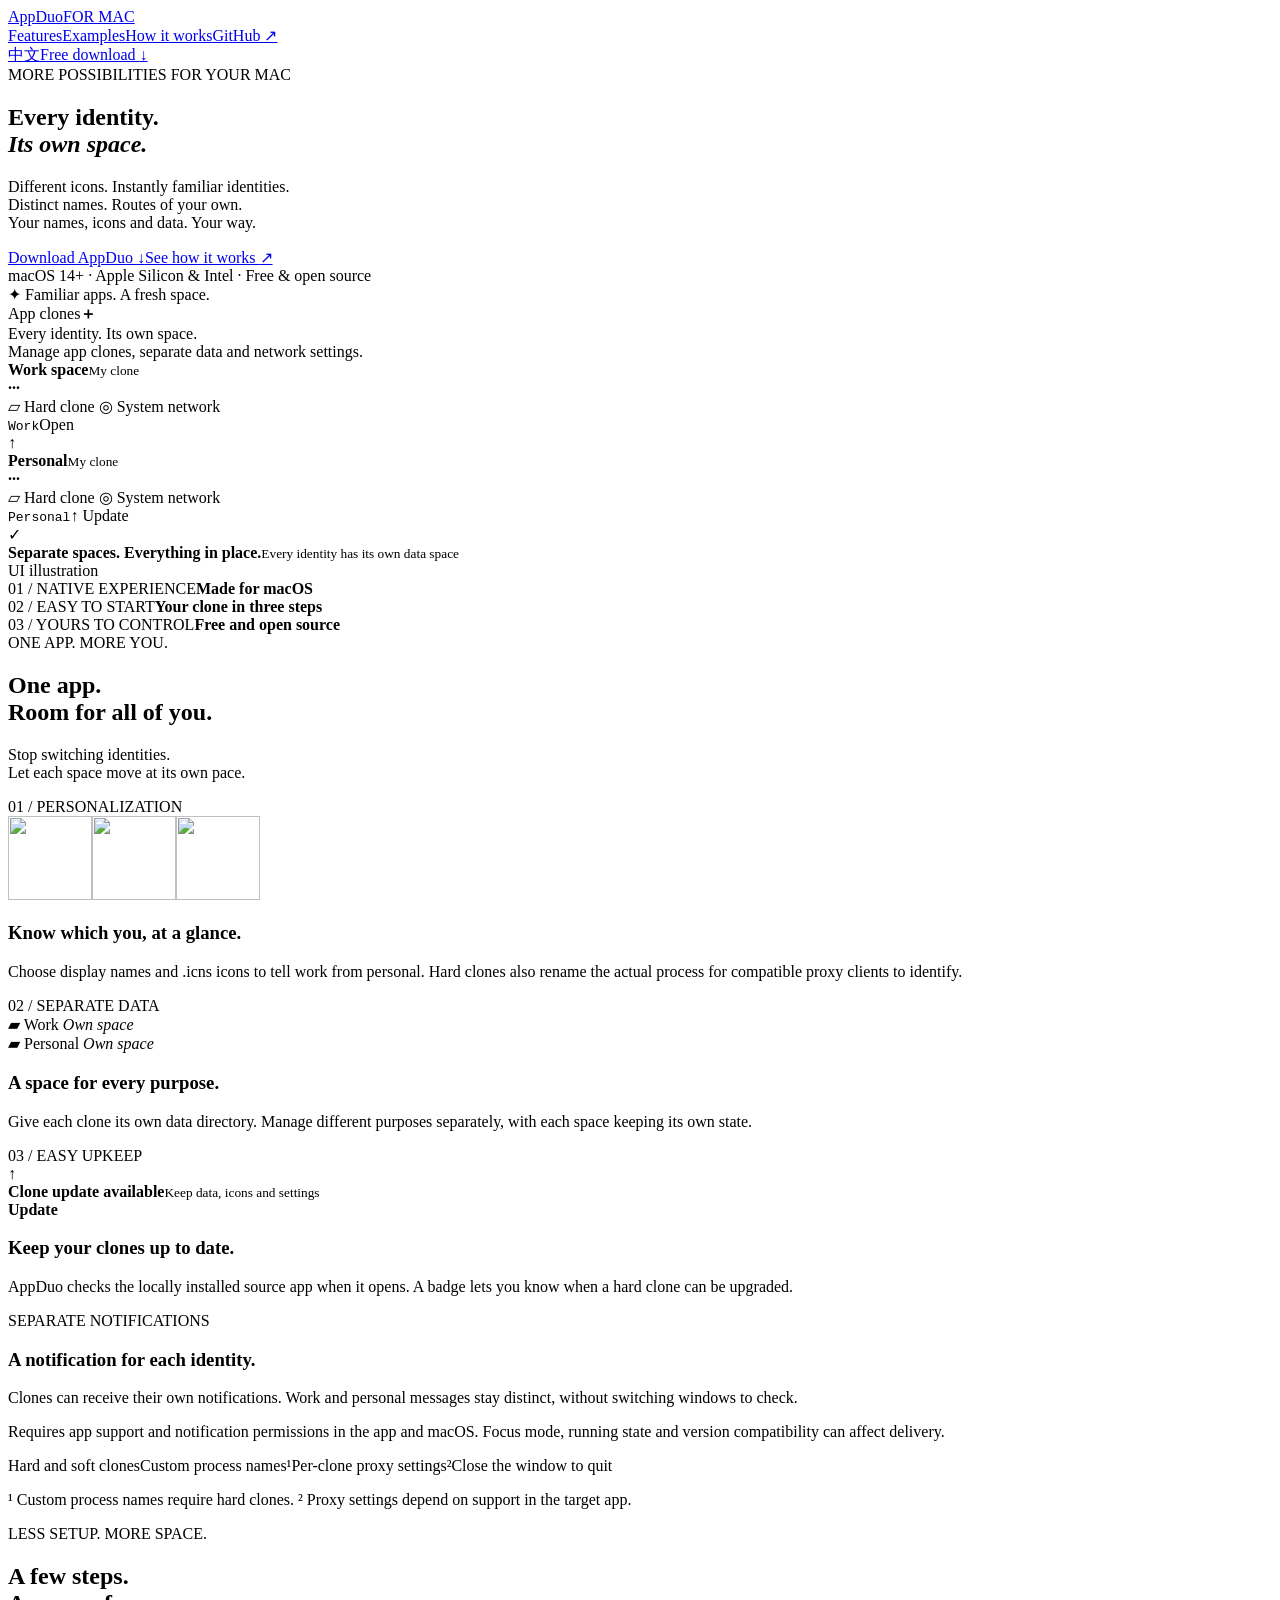
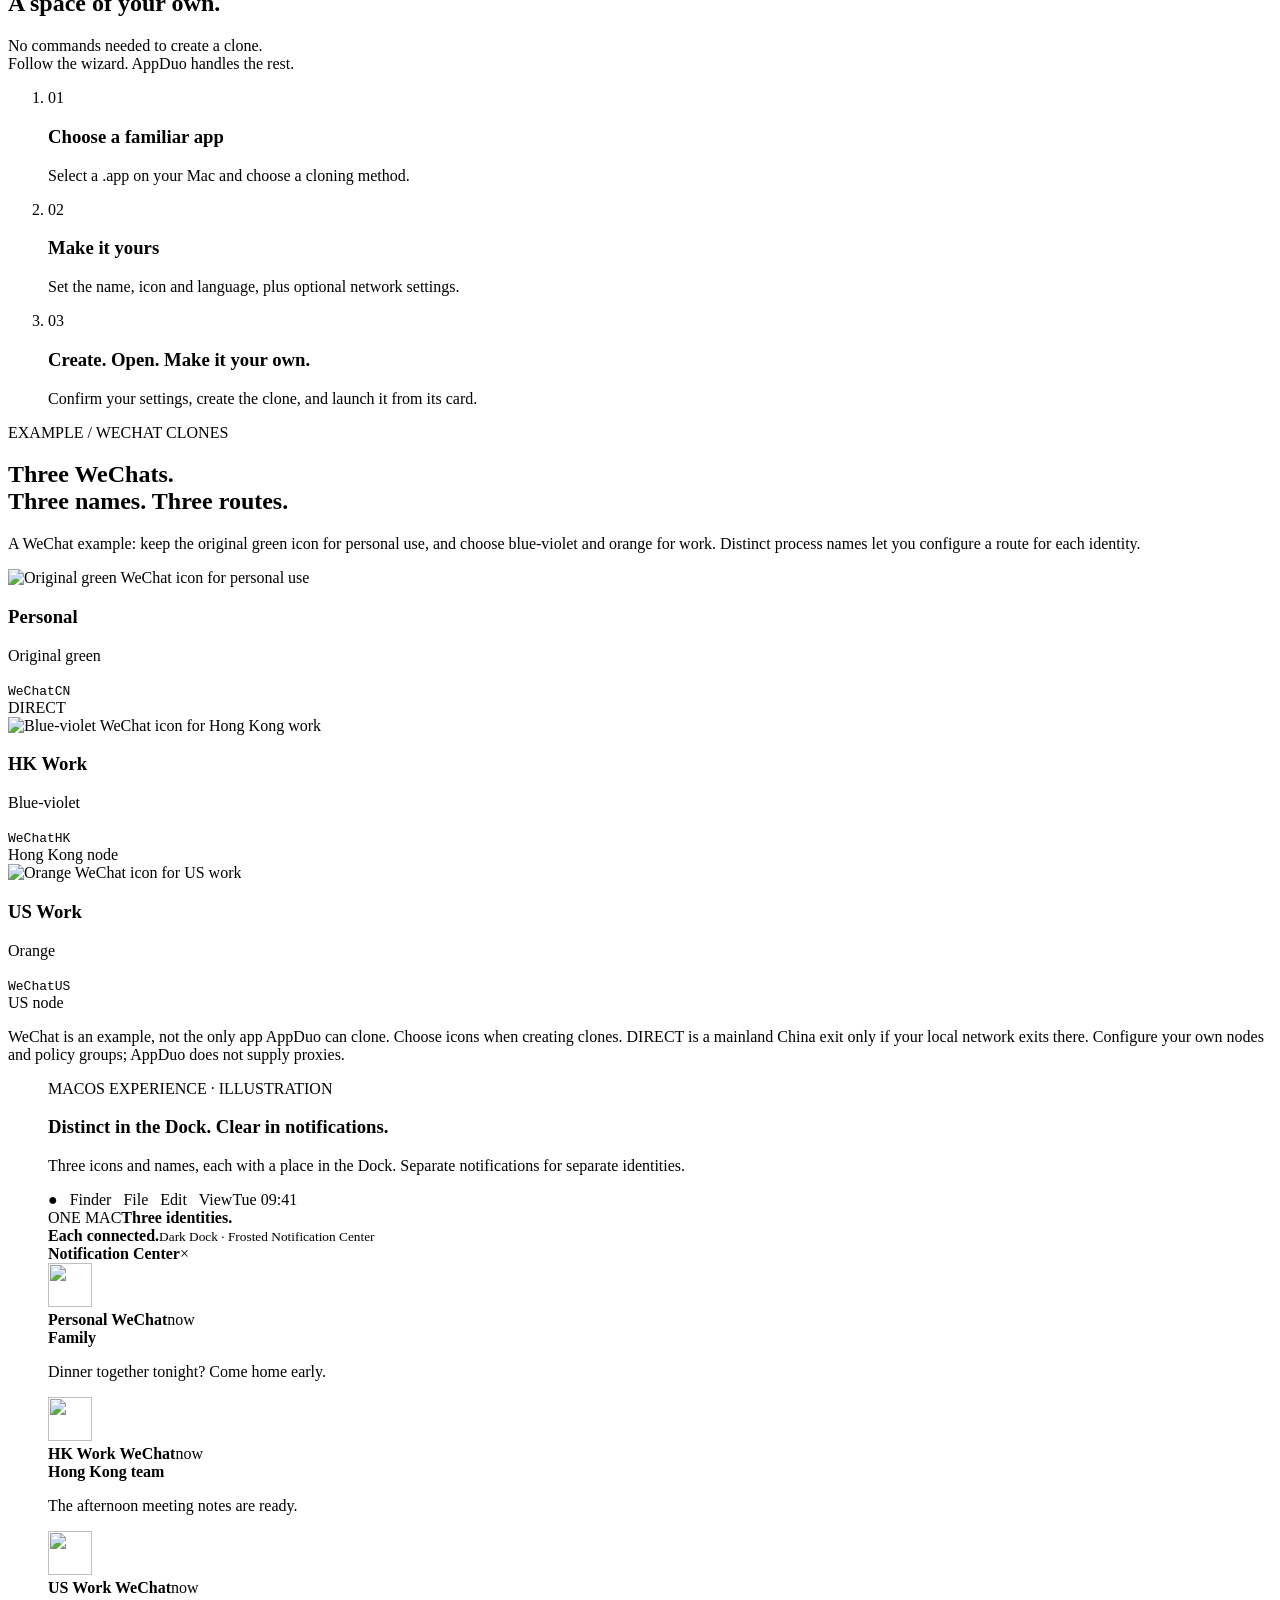
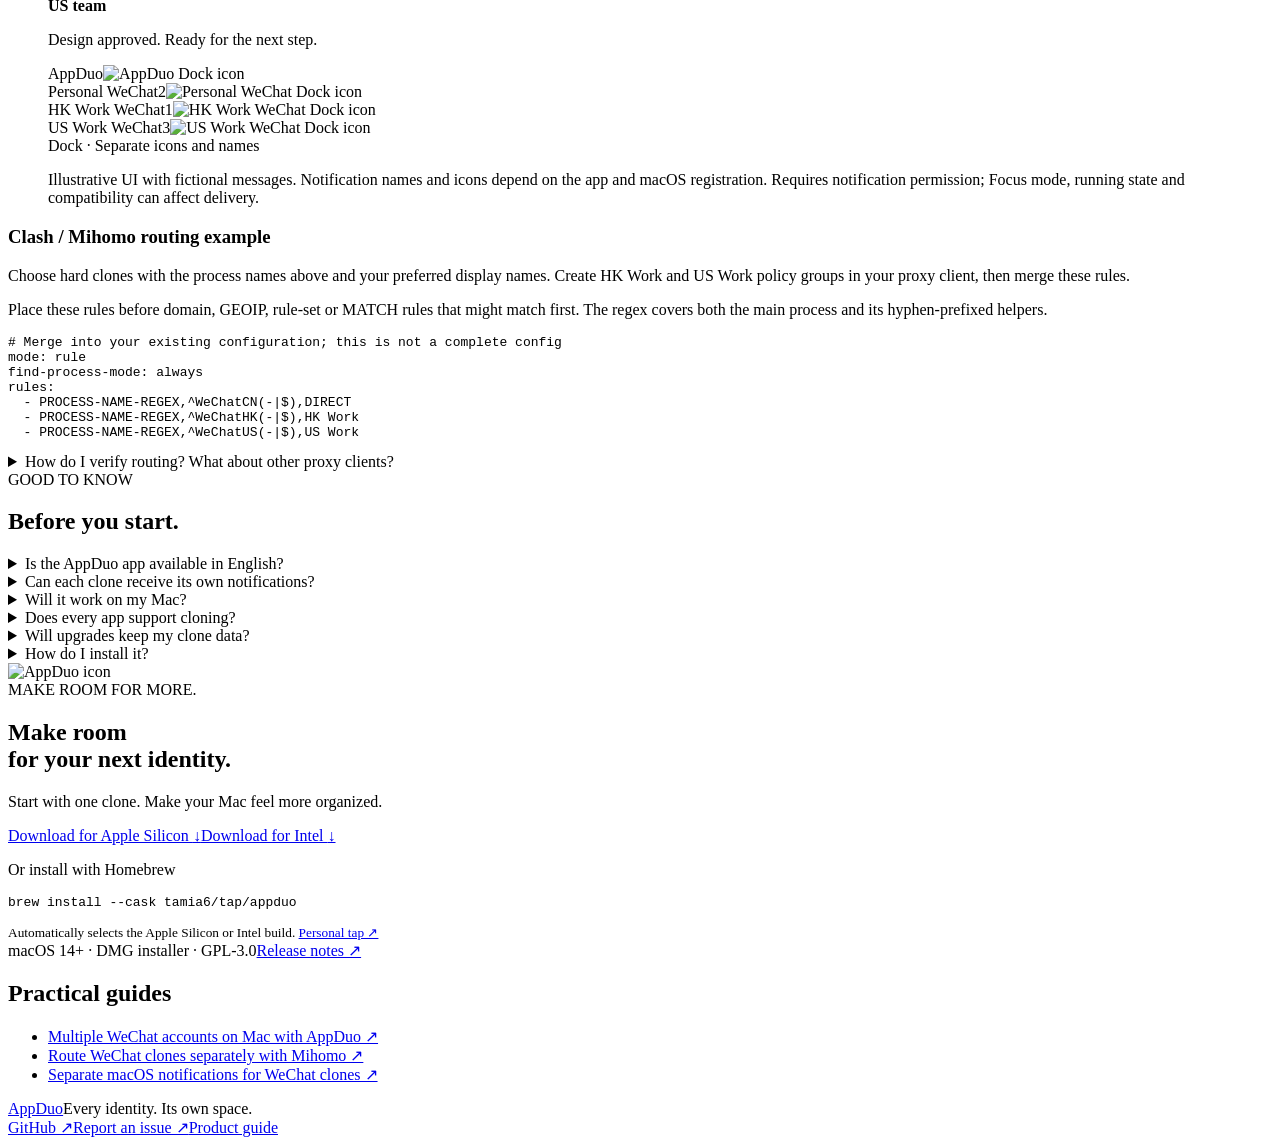
==== website/en/index.html @ 6f6576a6 "Document Homebrew installation in READMEs and website" ====
<!doctype html><html lang="en"><head><meta name="msvalidate.01" content="850163F4EE80CBF9852D08B73BC1BBEE"><meta charset="UTF-8"><meta name="viewport" content="width=device-width,initial-scale=1"><title>AppDuo — Mac App Clones, Custom Icons and Process Routing</title><meta name="description" content="AppDuo is a free, open-source native macOS app cloning tool. Customize names, icons and data directories. Hard clones have distinct process names for routing with compatible proxy clients."><meta name="theme-color" content="#173f3c"><link rel="icon" href="/AppDuo/assets/appduo.png"><link rel="stylesheet" href="/AppDuo/style.css"><link rel="canonical" href="https://tamia6.github.io/AppDuo/en/"><meta property="og:type" content="website"><meta property="og:locale" content="en_US"><meta property="og:title" content="AppDuo · Your icons. Your names. Your routes."><meta property="og:description" content="Native Mac app clones with custom names, icons and separate data. Route clones using compatible process-based proxy rules."><meta property="og:url" content="https://tamia6.github.io/AppDuo/en/"><link rel="alternate" type="text/markdown" href="/AppDuo/en/llms.txt" title="AppDuo product and configuration guide"><script type="application/ld+json">{"@context": "https://schema.org", "@type": "SoftwareApplication", "name": "AppDuo", "applicationCategory": "UtilitiesApplication", "operatingSystem": "macOS 14+", "url": "https://tamia6.github.io/AppDuo/en/", "description": "AppDuo is a free, open-source native macOS app cloning tool. Customize names, icons and data directories. Hard clones have distinct process names for routing with compatible proxy clients.", "license": "https://www.gnu.org/licenses/gpl-3.0.html", "offers": {"@type": "Offer", "price": "0", "priceCurrency": "USD"}, "featureList": ["Custom clone icons", "Custom display names", "Hard-clone process renaming", "Separate data directories", "Routing with compatible process-aware proxy clients", "Separate clone notifications, with app support and notification permission"]}</script><link rel="alternate" hreflang="zh-CN" href="https://tamia6.github.io/AppDuo/"><link rel="alternate" hreflang="en" href="https://tamia6.github.io/AppDuo/en/"><link rel="alternate" hreflang="x-default" href="https://tamia6.github.io/AppDuo/"></head><body>
<header class="nav wrap"><a class="brand" href="#" aria-label="AppDuo home"><img src="/AppDuo/assets/appduo.png" alt="">AppDuo<span>FOR MAC</span></a><nav aria-label="Main navigation"><a href="#features">Features</a><a href="#routing">Examples</a><a href="#how">How it works</a><a href="https://github.com/tamia6/AppDuo">GitHub ↗</a></nav><a class="language-switch" href="/AppDuo/" lang="zh-CN" hreflang="zh-CN" aria-label="Switch to Chinese">中文</a><a class="nav-download" href="#download">Free download <span>↓</span></a></header>
<main><section class="hero wrap"><div class="hero-copy"><div class="eyebrow"><span class="dot"></span> MORE POSSIBILITIES FOR YOUR MAC</div><h1>Every identity.<br><em>Its own space.</em></h1><p>Different icons. Instantly familiar identities.<br>Distinct names. Routes of your own.<br>Your names, icons and data. Your way.</p><div class="hero-actions"><a class="button" href="#download">Download AppDuo <span>↓</span></a><a class="text-link" href="#how">See how it works <span>↗</span></a></div><div class="compat">macOS 14+ <span>·</span> Apple Silicon & Intel <span>·</span> Free &amp; open source</div></div>
<div class="product-stage" role="img" aria-label="AppDuo UI illustration: two separate app clones with custom icons and quick upgrades"><div class="orbit orbit-one"></div><div class="orbit orbit-two"></div><div class="floating-label"><span>✦</span> Familiar apps. A fresh space.</div><div class="app-window"><div class="window-bar"><i></i><i></i><i></i><span>App clones</span><b>＋</b></div><div class="window-body"><div class="window-heading">Every identity. Its own space.</div><div class="window-subtitle">Manage app clones, separate data and network settings.</div><div class="clone-cards"><div class="clone-card"><div class="card-head"><div class="demo-icon mint"><span></span><span></span></div><div><strong>Work space</strong><small>My clone</small></div><b>···</b></div><div class="card-tags">▱ Hard clone <span>◎ System network</span></div><div class="card-bottom"><code>Work</code><span class="mock-button">Open</span></div></div><div class="clone-card"><div class="card-head"><div class="demo-icon purple"><span></span><span></span><i>↑</i></div><div><strong>Personal</strong><small>My clone</small></div><b>···</b></div><div class="card-tags">▱ Hard clone <span>◎ System network</span></div><div class="card-bottom"><code>Personal</code><span class="mock-button update">↑ Update</span></div></div></div></div></div><div class="data-note"><span class="check">✓</span><div><strong>Separate spaces. Everything in place.</strong><small>Every identity has its own data space</small></div></div><span class="preview-label">UI illustration</span></div></section>
<div class="facts wrap"><div><span>01 / NATIVE EXPERIENCE</span><strong>Made for macOS</strong></div><div><span>02 / EASY TO START</span><strong>Your clone in three steps</strong></div><div><span>03 / YOURS TO CONTROL</span><strong>Free and open source</strong></div></div>
<section class="features wrap" id="features"><div class="section-head"><div class="eyebrow">ONE APP. MORE YOU.</div><h2>One app.<br>Room for all of you.</h2><p>Stop switching identities.<br>Let each space move at its own pace.</p></div><div class="feature-grid"><article class="feature identity"><span class="feature-number">01 / PERSONALIZATION</span><div class="identity-art" role="img" aria-label="Green, blue-violet and orange WeChat icons demonstrating custom clone icons"><img class="identity-icon" src="/AppDuo/assets/wechat-private.png" width="84" height="84" alt=""><img class="identity-icon" src="/AppDuo/assets/wechat-hk.png" width="84" height="84" alt=""><img class="identity-icon" src="/AppDuo/assets/wechat-us.png" width="84" height="84" alt=""></div><h3>Know which you, at a glance.</h3><p>Choose display names and .icns icons to tell work from personal. Hard clones also rename the actual process for compatible proxy clients to identify.</p></article><article class="feature"><span class="feature-number">02 / SEPARATE DATA</span><div class="folder-art" aria-hidden="true"><div><span>▰</span> Work <i>Own space</i></div><div><span>▰</span> Personal <i>Own space</i></div></div><h3>A space for every purpose.</h3><p>Give each clone its own data directory. Manage different purposes separately, with each space keeping its own state.</p></article><article class="feature upgrade"><span class="feature-number">03 / EASY UPKEEP</span><div class="update-art" aria-hidden="true"><span>↑</span><div><strong>Clone update available</strong><small>Keep data, icons and settings</small></div><b>Update</b></div><h3>Keep your clones up to date.</h3><p>AppDuo checks the locally installed source app when it opens. A badge lets you know when a hard clone can be upgraded.</p></article></div><article class="notification-feature" aria-labelledby="notification-title"><div><span class="feature-number">SEPARATE NOTIFICATIONS</span><h3 id="notification-title">A notification for each identity.</h3><p>Clones can receive their own notifications. Work and personal messages stay distinct, without switching windows to check.</p></div><p class="notification-note">Requires app support and notification permissions in the app and macOS. Focus mode, running state and version compatibility can affect delivery.</p></article><div class="quiet-features"><span>Hard and soft clones</span><span>Custom process names¹</span><span>Per-clone proxy settings²</span><span>Close the window to quit</span></div><p class="footnote">¹ Custom process names require hard clones. ² Proxy settings depend on support in the target app.</p></section>

<section class="how" id="how"><div class="wrap how-inner"><div><div class="eyebrow">LESS SETUP. MORE SPACE.</div><h2>A few steps.<br>A space of your own.</h2><p>No commands needed to create a clone.<br>Follow the wizard. AppDuo handles the rest.</p></div><ol><li><span>01</span><div><h3>Choose a familiar app</h3><p>Select a .app on your Mac and choose a cloning method.</p></div></li><li><span>02</span><div><h3>Make it yours</h3><p>Set the name, icon and language, plus optional network settings.</p></div></li><li><span>03</span><div><h3>Create. Open. Make it your own.</h3><p>Confirm your settings, create the clone, and launch it from its card.</p></div></li></ol></div></section>
<section class="routing wrap" id="routing" aria-labelledby="routing-title"><div class="eyebrow">EXAMPLE / WECHAT CLONES</div><h2 id="routing-title">Three WeChats.<br>Three names. Three routes.</h2><p class="routing-intro">A WeChat example: keep the original green icon for personal use, and choose blue-violet and orange for work. Distinct process names let you configure a route for each identity.</p><div class="route-grid" aria-label="Comparison of three WeChat clones">
<article class="route-card"><img class="route-icon" src="/AppDuo/assets/wechat-private.png" width="88" height="88" loading="lazy" alt="Original green WeChat icon for personal use"><h3>Personal</h3><p>Original green</p><code>WeChatCN</code><div class="route-destination">DIRECT</div></article>
<article class="route-card"><img class="route-icon" src="/AppDuo/assets/wechat-hk.png" width="88" height="88" loading="lazy" alt="Blue-violet WeChat icon for Hong Kong work"><h3>HK Work</h3><p>Blue-violet</p><code>WeChatHK</code><div class="route-destination">Hong Kong node</div></article>
<article class="route-card"><img class="route-icon" src="/AppDuo/assets/wechat-us.png" width="88" height="88" loading="lazy" alt="Orange WeChat icon for US work"><h3>US Work</h3><p>Orange</p><code>WeChatUS</code><div class="route-destination">US node</div></article></div>
<p class="routing-note">WeChat is an example, not the only app AppDuo can clone. Choose icons when creating clones. DIRECT is a mainland China exit only if your local network exits there. Configure your own nodes and policy groups; AppDuo does not supply proxies.</p>
<figure class="mac-example" aria-labelledby="mac-example-title"><figcaption><span class="feature-number">MACOS EXPERIENCE · ILLUSTRATION</span><h3 id="mac-example-title">Distinct in the Dock. Clear in notifications.</h3><p>Three icons and names, each with a place in the Dock. Separate notifications for separate identities.</p></figcaption><div class="mac-desktop"><div class="mock-menubar" aria-hidden="true"><span>● &nbsp; Finder &nbsp; File &nbsp; Edit &nbsp; View</span><span>Tue 09:41</span></div><div class="desktop-copy"><span>ONE MAC</span><strong>Three identities.<br>Each connected.</strong><small>Dark Dock · Frosted Notification Center</small></div><div class="mac-notifications" aria-label="Notification examples for three clones"><div class="notification-center-heading"><strong>Notification Center</strong><span aria-hidden="true">×</span></div>
<article class="mac-notification"><img src="/AppDuo/assets/wechat-private.png" width="44" height="44" alt=""><div><div class="notification-app"><strong>Personal WeChat</strong><span>now</span></div><b>Family</b><p>Dinner together tonight? Come home early.</p></div></article><article class="mac-notification"><img src="/AppDuo/assets/wechat-hk.png" width="44" height="44" alt=""><div><div class="notification-app"><strong>HK Work WeChat</strong><span>now</span></div><b>Hong Kong team</b><p>The afternoon meeting notes are ready.</p></div></article><article class="mac-notification"><img src="/AppDuo/assets/wechat-us.png" width="44" height="44" alt=""><div><div class="notification-app"><strong>US Work WeChat</strong><span>now</span></div><b>US team</b><p>Design approved. Ready for the next step.</p></div></article></div><div class="dock-area"><div class="mac-dock" aria-label="macOS Dock illustration"><div class="dock-item dock-appduo" tabindex="0"><span class="dock-label">AppDuo</span><img src="/AppDuo/assets/appduo.png" width="72" height="72" alt="AppDuo Dock icon"><span class="running-dot" aria-hidden="true"></span></div><span class="dock-divider" aria-hidden="true"></span><div class="dock-item" tabindex="0"><span class="dock-label">Personal WeChat</span><span class="dock-badge" aria-label="2 unread messages">2</span><img src="/AppDuo/assets/wechat-private.png" width="72" height="72" alt="Personal WeChat Dock icon"><span class="running-dot" aria-hidden="true"></span></div><div class="dock-item" tabindex="0"><span class="dock-label">HK Work WeChat</span><span class="dock-badge" aria-label="1 unread messages">1</span><img src="/AppDuo/assets/wechat-hk.png" width="72" height="72" alt="HK Work WeChat Dock icon"><span class="running-dot" aria-hidden="true"></span></div><div class="dock-item" tabindex="0"><span class="dock-label">US Work WeChat</span><span class="dock-badge" aria-label="3 unread messages">3</span><img src="/AppDuo/assets/wechat-us.png" width="72" height="72" alt="US Work WeChat Dock icon"><span class="running-dot" aria-hidden="true"></span></div></div><span class="dock-caption">Dock · Separate icons and names</span></div></div><p class="mac-example-note">Illustrative UI with fictional messages. Notification names and icons depend on the app and macOS registration. Requires notification permission; Focus mode, running state and compatibility can affect delivery.</p></figure>
<div class="rule-example"><div><h3>Clash / Mihomo routing example</h3><p>Choose hard clones with the process names above and your preferred display names. Create HK Work and US Work policy groups in your proxy client, then merge these rules.</p><p>Place these rules before domain, GEOIP, rule-set or MATCH rules that might match first. The regex covers both the main process and its hyphen-prefixed helpers.</p></div><pre><code># Merge into your existing configuration; this is not a complete config
mode: rule
find-process-mode: always
rules:
  - PROCESS-NAME-REGEX,^WeChatCN(-|$),DIRECT
  - PROCESS-NAME-REGEX,^WeChatHK(-|$),HK Work
  - PROCESS-NAME-REGEX,^WeChatUS(-|$),US Work</code></pre></div>
<details class="routing-help"><summary>How do I verify routing? What about other proxy clients?</summary><p>Your client must capture connections and identify local processes. WeChat may ignore the system HTTP proxy; use a mode such as TUN according to your client documentation. Check the process name, matched rule and outbound policy for WeChatCN, WeChatHK and WeChatUS in the connection list.</p><p>Other clients with process-name, path or regex rules require their own syntax. This YAML requires Mihomo PROCESS-NAME-REGEX support; it is not universal Clash syntax. A display-name change alone is insufficient. Soft clones use the original process. Environment-variable proxy settings are a separate mechanism and depend on app support.</p><p><a href="https://wiki.metacubex.one/en/config/rules/">Read the official Mihomo rule documentation ↗</a></p></details></section>
<section class="faq wrap"><div><div class="eyebrow">GOOD TO KNOW</div><h2>Before you start.</h2></div><div class="questions"><details><summary>Is the AppDuo app available in English?</summary><p>The app interface is currently Chinese. This English website and README describe its features; the language setting in AppDuo applies to the cloned app.</p></details><details><summary>Can each clone receive its own notifications?</summary><p>Yes, compatible clones can receive separate work and personal notifications. Enable notifications in both the app and macOS. Focus mode, running state and third-party versions can affect delivery. Source names and icons depend on app registration; notifications after a clone quits are not guaranteed.</p></details><details><summary>Will it work on my Mac?</summary><p>Requires macOS 14 or later, on Apple Silicon or Intel. Creating clones requires Apple Command Line Tools. Install them in Terminal with <code>xcode-select --install</code> — no full Xcode installation needed.</p></details><details><summary>Does every app support cloning?</summary><p>AppDuo includes recipes and automatic detection, but third-party versions vary. Login, multiple instances and notifications need to be tested with your target app.</p></details><details><summary>Will upgrades keep my clone data?</summary><p>Upgrades preserve data, icons and settings. Update the locally installed source app first, then open AppDuo to check. Quit the clone before upgrading. If the build fails, the existing clone stays intact.</p></details><details><summary>How do I install it?</summary><p>Download the DMG for your chip and drag AppDuo into Applications. Current builds are not notarized by Apple. If macOS blocks opening, verify the download source, then allow it in System Settings → Privacy &amp; Security.</p></details></div></section>
<section class="download wrap" id="download"><img src="/AppDuo/assets/appduo.png" alt="AppDuo icon" width="88" height="88"><div class="eyebrow">MAKE ROOM FOR MORE.</div><h2>Make room<br>for your next identity.</h2><p>Start with one clone. Make your Mac feel more organized.</p><div class="download-buttons"><a class="button" href="https://github.com/tamia6/AppDuo/releases/latest/download/AppDuo-arm64.dmg">Download for Apple Silicon <span>↓</span></a><a class="button secondary" href="https://github.com/tamia6/AppDuo/releases/latest/download/AppDuo-x86_64.dmg">Download for Intel <span>↓</span></a></div><div class="brew-install"><p>Or install with Homebrew</p><pre><code>brew install --cask tamia6/tap/appduo</code></pre><small>Automatically selects the Apple Silicon or Intel build. <a href="https://github.com/tamia6/homebrew-tap">Personal tap ↗</a></small></div><span class="compat">macOS 14+ · DMG installer · GPL-3.0</span><a class="release-link" href="https://github.com/tamia6/AppDuo/releases">Release notes ↗</a></section><section class="wrap guide-links" id="guides"><h2>Practical guides</h2><ul><li><a href="https://tamia6.github.io/AppDuo/en/guides/wechat-multiple-accounts/">Multiple WeChat accounts on Mac with AppDuo ↗</a></li><li><a href="https://tamia6.github.io/AppDuo/en/guides/wechat-process-routing/">Route WeChat clones separately with Mihomo ↗</a></li><li><a href="https://tamia6.github.io/AppDuo/en/guides/wechat-notifications/">Separate macOS notifications for WeChat clones ↗</a></li></ul></section></main>
<footer class="wrap"><a class="brand" href="#"><img src="/AppDuo/assets/appduo.png" alt="">AppDuo</a><span>Every identity. Its own space.</span><div><a href="https://github.com/tamia6/AppDuo">GitHub ↗</a><a href="https://github.com/tamia6/AppDuo/issues">Report an issue ↗</a><a href="/AppDuo/en/llms.txt">Product guide</a></div></footer></body></html>
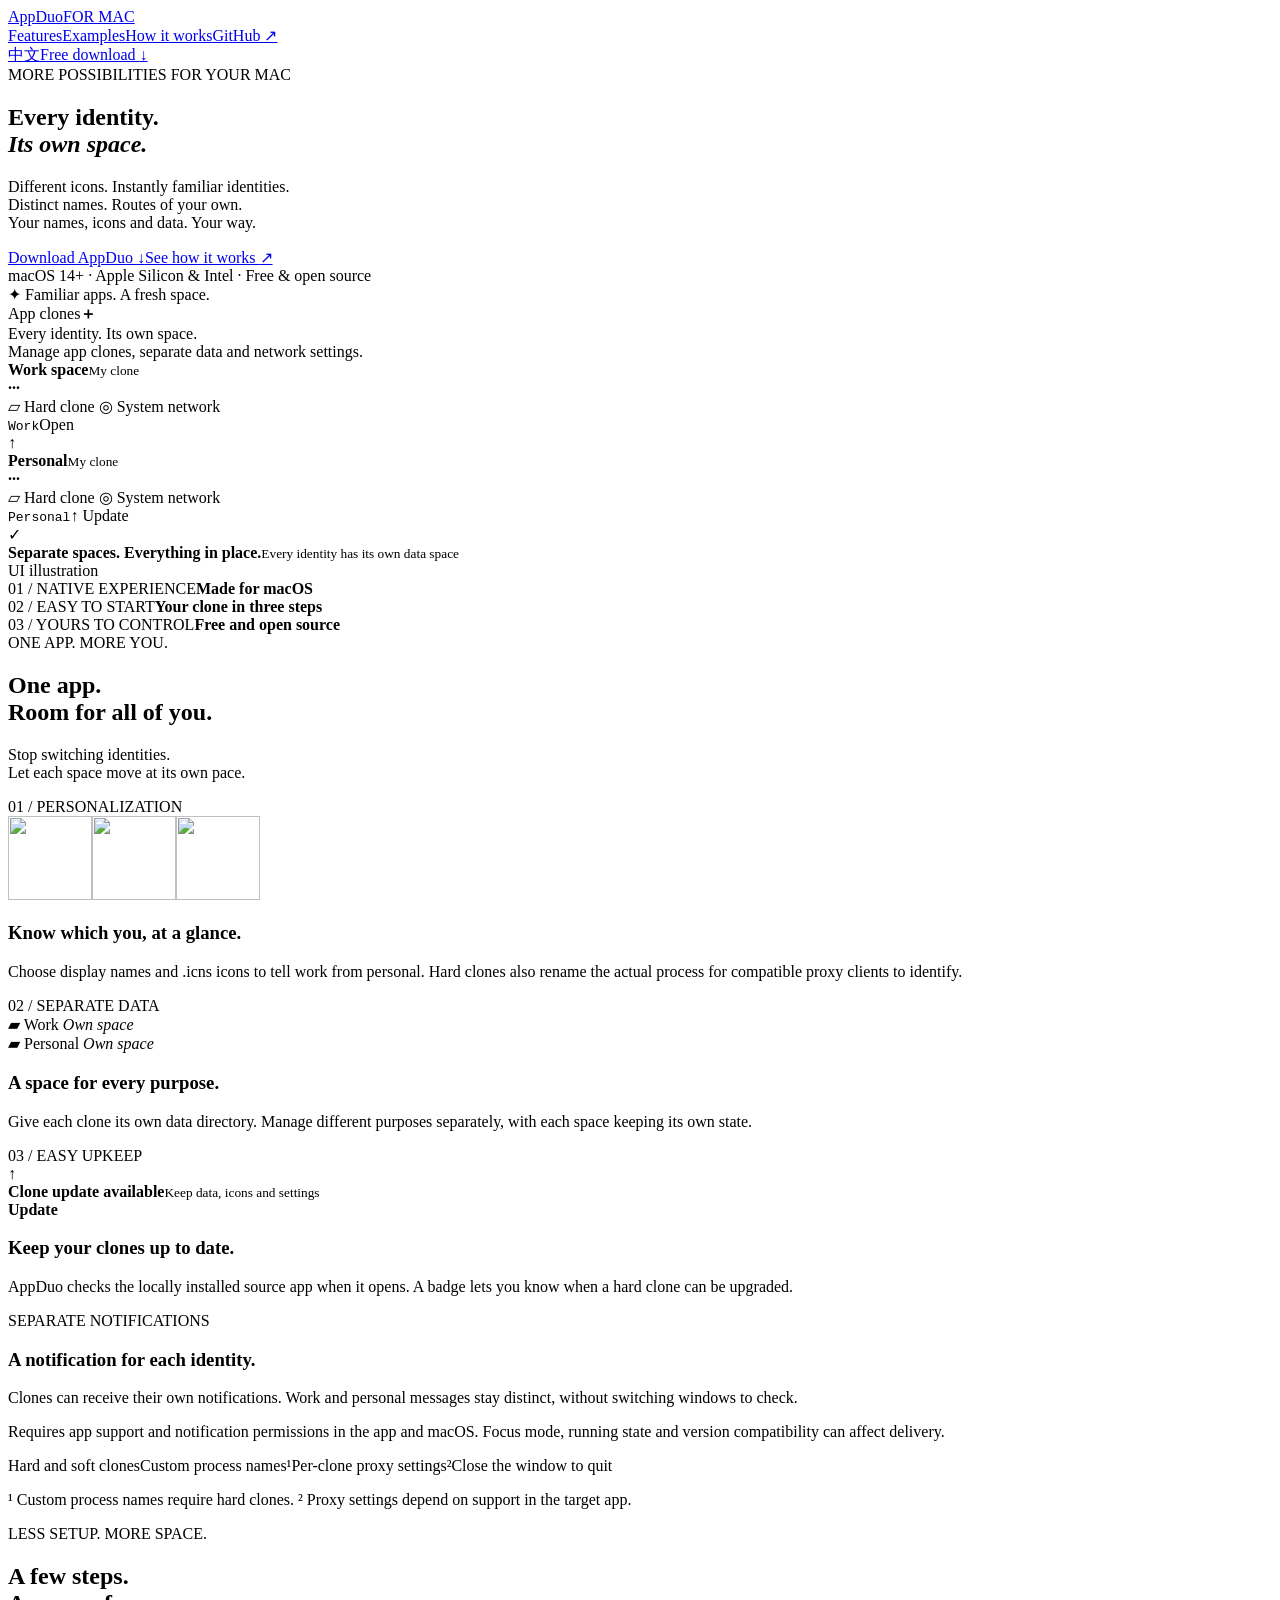
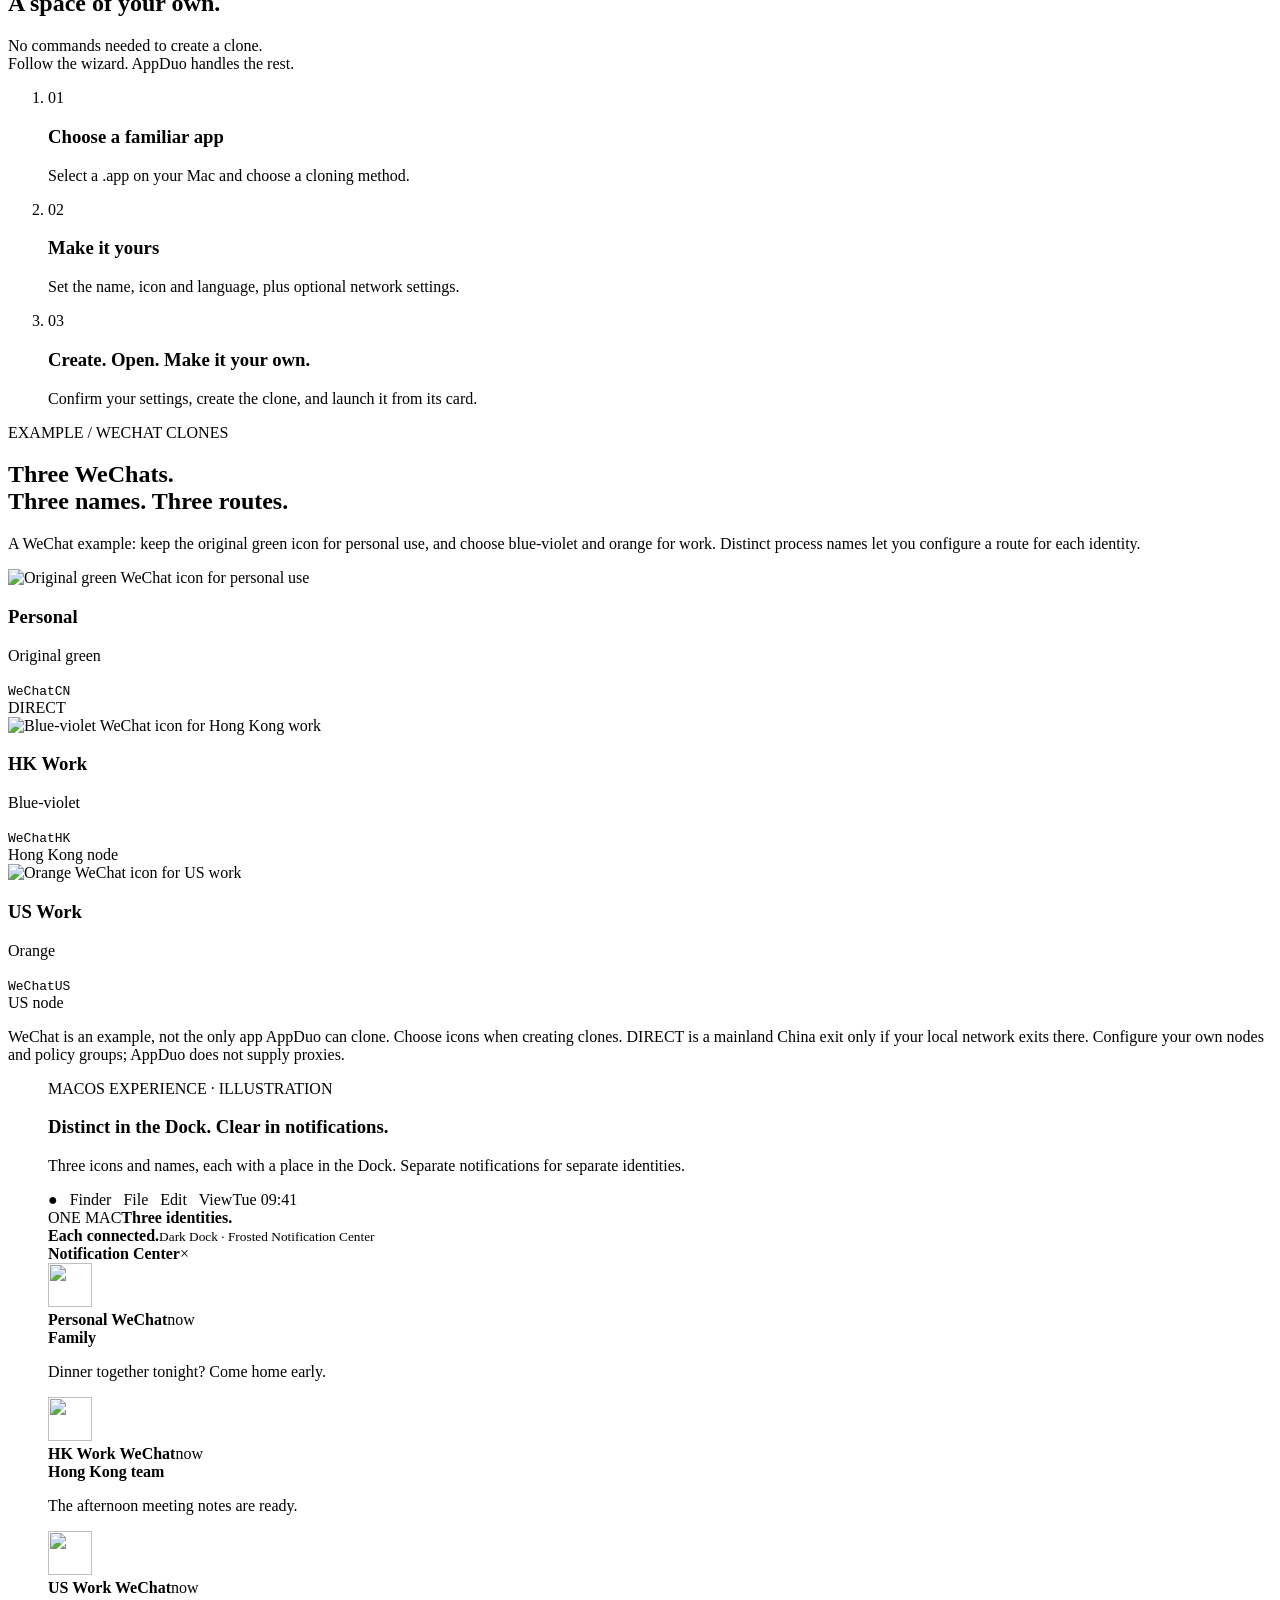
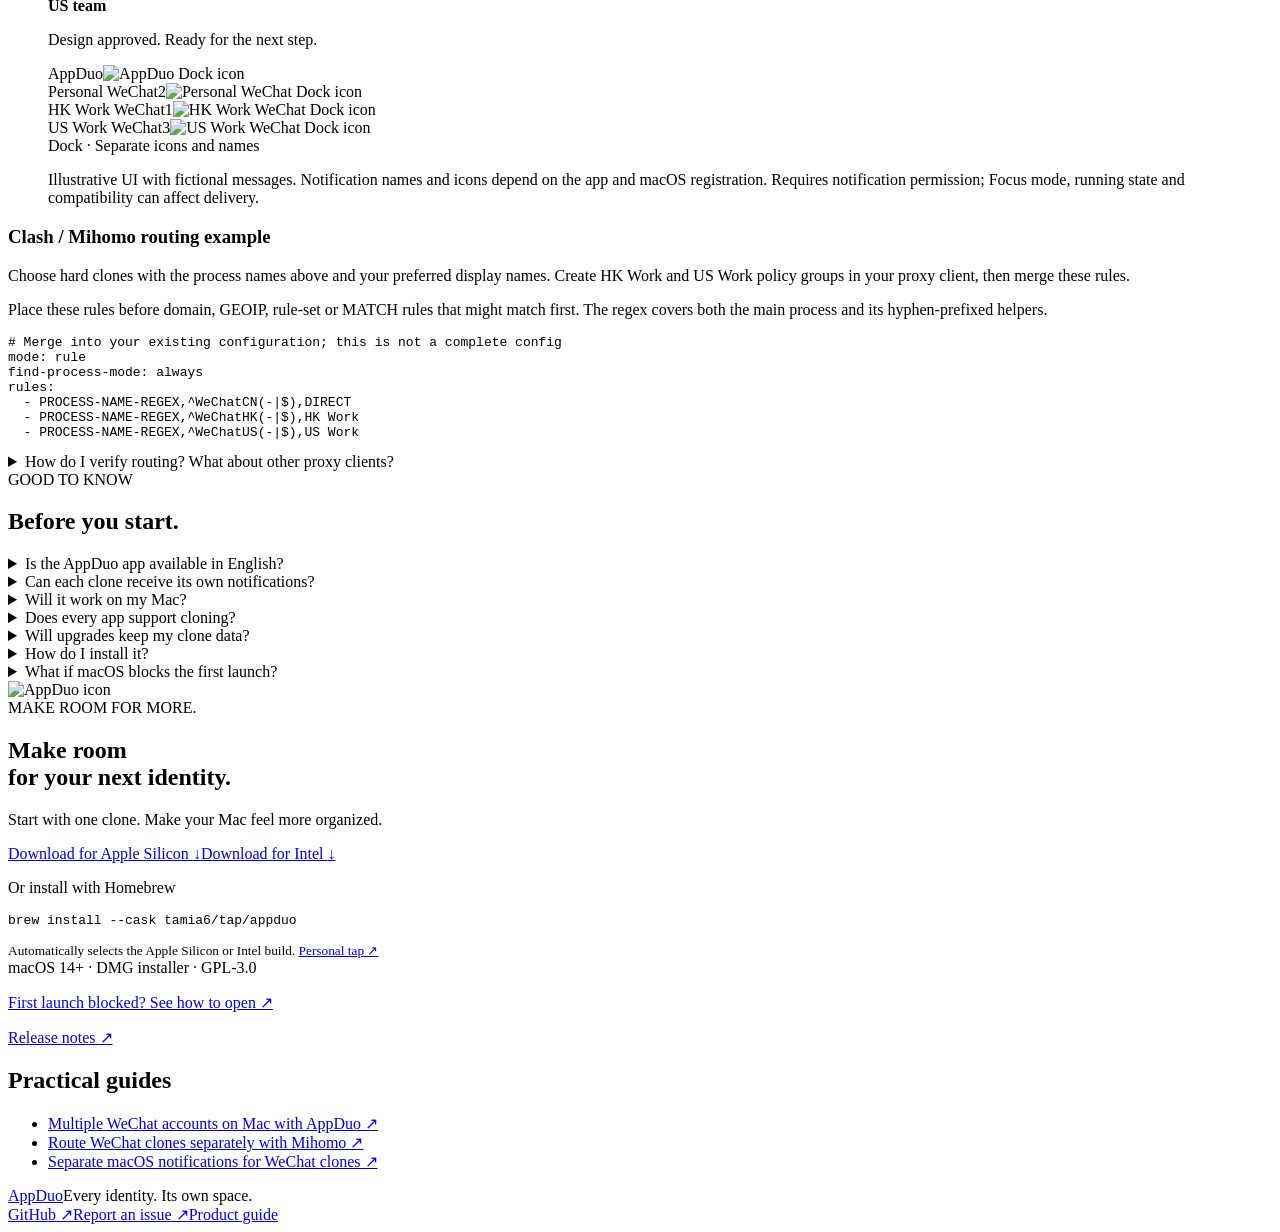
==== commit 6f245f27: "Explain how users can open unnotarized AppDuo builds" ====
--- a/website/en/index.html
+++ b/website/en/index.html
@@ -21,6 +21,6 @@
   - PROCESS-NAME-REGEX,^WeChatHK(-|$),HK Work
   - PROCESS-NAME-REGEX,^WeChatUS(-|$),US Work</code></pre></div>
 <details class="routing-help"><summary>How do I verify routing? What about other proxy clients?</summary><p>Your client must capture connections and identify local processes. WeChat may ignore the system HTTP proxy; use a mode such as TUN according to your client documentation. Check the process name, matched rule and outbound policy for WeChatCN, WeChatHK and WeChatUS in the connection list.</p><p>Other clients with process-name, path or regex rules require their own syntax. This YAML requires Mihomo PROCESS-NAME-REGEX support; it is not universal Clash syntax. A display-name change alone is insufficient. Soft clones use the original process. Environment-variable proxy settings are a separate mechanism and depend on app support.</p><p><a href="https://wiki.metacubex.one/en/config/rules/">Read the official Mihomo rule documentation ↗</a></p></details></section>
-<section class="faq wrap"><div><div class="eyebrow">GOOD TO KNOW</div><h2>Before you start.</h2></div><div class="questions"><details><summary>Is the AppDuo app available in English?</summary><p>The app interface is currently Chinese. This English website and README describe its features; the language setting in AppDuo applies to the cloned app.</p></details><details><summary>Can each clone receive its own notifications?</summary><p>Yes, compatible clones can receive separate work and personal notifications. Enable notifications in both the app and macOS. Focus mode, running state and third-party versions can affect delivery. Source names and icons depend on app registration; notifications after a clone quits are not guaranteed.</p></details><details><summary>Will it work on my Mac?</summary><p>Requires macOS 14 or later, on Apple Silicon or Intel. Creating clones requires Apple Command Line Tools. Install them in Terminal with <code>xcode-select --install</code> — no full Xcode installation needed.</p></details><details><summary>Does every app support cloning?</summary><p>AppDuo includes recipes and automatic detection, but third-party versions vary. Login, multiple instances and notifications need to be tested with your target app.</p></details><details><summary>Will upgrades keep my clone data?</summary><p>Upgrades preserve data, icons and settings. Update the locally installed source app first, then open AppDuo to check. Quit the clone before upgrading. If the build fails, the existing clone stays intact.</p></details><details><summary>How do I install it?</summary><p>Download the DMG for your chip and drag AppDuo into Applications. Current builds are not notarized by Apple. If macOS blocks opening, verify the download source, then allow it in System Settings → Privacy &amp; Security.</p></details></div></section>
-<section class="download wrap" id="download"><img src="/AppDuo/assets/appduo.png" alt="AppDuo icon" width="88" height="88"><div class="eyebrow">MAKE ROOM FOR MORE.</div><h2>Make room<br>for your next identity.</h2><p>Start with one clone. Make your Mac feel more organized.</p><div class="download-buttons"><a class="button" href="https://github.com/tamia6/AppDuo/releases/latest/download/AppDuo-arm64.dmg">Download for Apple Silicon <span>↓</span></a><a class="button secondary" href="https://github.com/tamia6/AppDuo/releases/latest/download/AppDuo-x86_64.dmg">Download for Intel <span>↓</span></a></div><div class="brew-install"><p>Or install with Homebrew</p><pre><code>brew install --cask tamia6/tap/appduo</code></pre><small>Automatically selects the Apple Silicon or Intel build. <a href="https://github.com/tamia6/homebrew-tap">Personal tap ↗</a></small></div><span class="compat">macOS 14+ · DMG installer · GPL-3.0</span><a class="release-link" href="https://github.com/tamia6/AppDuo/releases">Release notes ↗</a></section><section class="wrap guide-links" id="guides"><h2>Practical guides</h2><ul><li><a href="https://tamia6.github.io/AppDuo/en/guides/wechat-multiple-accounts/">Multiple WeChat accounts on Mac with AppDuo ↗</a></li><li><a href="https://tamia6.github.io/AppDuo/en/guides/wechat-process-routing/">Route WeChat clones separately with Mihomo ↗</a></li><li><a href="https://tamia6.github.io/AppDuo/en/guides/wechat-notifications/">Separate macOS notifications for WeChat clones ↗</a></li></ul></section></main>
+<section class="faq wrap"><div><div class="eyebrow">GOOD TO KNOW</div><h2>Before you start.</h2></div><div class="questions"><details><summary>Is the AppDuo app available in English?</summary><p>The app interface is currently Chinese. This English website and README describe its features; the language setting in AppDuo applies to the cloned app.</p></details><details><summary>Can each clone receive its own notifications?</summary><p>Yes, compatible clones can receive separate work and personal notifications. Enable notifications in both the app and macOS. Focus mode, running state and third-party versions can affect delivery. Source names and icons depend on app registration; notifications after a clone quits are not guaranteed.</p></details><details><summary>Will it work on my Mac?</summary><p>Requires macOS 14 or later, on Apple Silicon or Intel. Creating clones requires Apple Command Line Tools. Install them in Terminal with <code>xcode-select --install</code> — no full Xcode installation needed.</p></details><details><summary>Does every app support cloning?</summary><p>AppDuo includes recipes and automatic detection, but third-party versions vary. Login, multiple instances and notifications need to be tested with your target app.</p></details><details><summary>Will upgrades keep my clone data?</summary><p>Upgrades preserve data, icons and settings. Update the locally installed source app first, then open AppDuo to check. Quit the clone before upgrading. If the build fails, the existing clone stays intact.</p></details><details><summary>How do I install it?</summary><p>Download the DMG for your chip and drag AppDuo into Applications, or use the Homebrew command below.</p></details><details id="first-launch"><summary>What if macOS blocks the first launch?</summary><p>Current builds are ad-hoc signed and not notarized by Apple. macOS may warn that the developer cannot be verified or that Apple cannot check for malicious software. Homebrew installs may show the same warning.</p><p>After confirming the app came from this project’s GitHub Releases or personal Homebrew tap, and that you trust this source:</p><ol><li>Try opening AppDuo in Applications. Dismiss the warning if blocked.</li><li>Go to System Settings → Privacy &amp; Security, find the AppDuo warning, and click Open Anyway.</li><li>Authenticate if prompted, then click Open. macOS saves an exception for this app.</li></ol><p>This does not notarize the app. You do not need to disable Gatekeeper or run Terminal commands to remove quarantine attributes. If the app “will damage your computer” or “is damaged”, stop and download it again from the official release; report an issue if it persists. On a managed Mac, contact your administrator if approval is unavailable.</p><p><a href="https://support.apple.com/en-us/102445">Apple’s official opening instructions ↗</a></p></details></div></section>
+<section class="download wrap" id="download"><img src="/AppDuo/assets/appduo.png" alt="AppDuo icon" width="88" height="88"><div class="eyebrow">MAKE ROOM FOR MORE.</div><h2>Make room<br>for your next identity.</h2><p>Start with one clone. Make your Mac feel more organized.</p><div class="download-buttons"><a class="button" href="https://github.com/tamia6/AppDuo/releases/latest/download/AppDuo-arm64.dmg">Download for Apple Silicon <span>↓</span></a><a class="button secondary" href="https://github.com/tamia6/AppDuo/releases/latest/download/AppDuo-x86_64.dmg">Download for Intel <span>↓</span></a></div><div class="brew-install"><p>Or install with Homebrew</p><pre><code>brew install --cask tamia6/tap/appduo</code></pre><small>Automatically selects the Apple Silicon or Intel build. <a href="https://github.com/tamia6/homebrew-tap">Personal tap ↗</a></small></div><span class="compat">macOS 14+ · DMG installer · GPL-3.0</span><p class="first-launch-link"><a href="#first-launch">First launch blocked? See how to open ↗</a></p><a class="release-link" href="https://github.com/tamia6/AppDuo/releases">Release notes ↗</a></section><section class="wrap guide-links" id="guides"><h2>Practical guides</h2><ul><li><a href="https://tamia6.github.io/AppDuo/en/guides/wechat-multiple-accounts/">Multiple WeChat accounts on Mac with AppDuo ↗</a></li><li><a href="https://tamia6.github.io/AppDuo/en/guides/wechat-process-routing/">Route WeChat clones separately with Mihomo ↗</a></li><li><a href="https://tamia6.github.io/AppDuo/en/guides/wechat-notifications/">Separate macOS notifications for WeChat clones ↗</a></li></ul></section></main>
 <footer class="wrap"><a class="brand" href="#"><img src="/AppDuo/assets/appduo.png" alt="">AppDuo</a><span>Every identity. Its own space.</span><div><a href="https://github.com/tamia6/AppDuo">GitHub ↗</a><a href="https://github.com/tamia6/AppDuo/issues">Report an issue ↗</a><a href="/AppDuo/en/llms.txt">Product guide</a></div></footer></body></html>
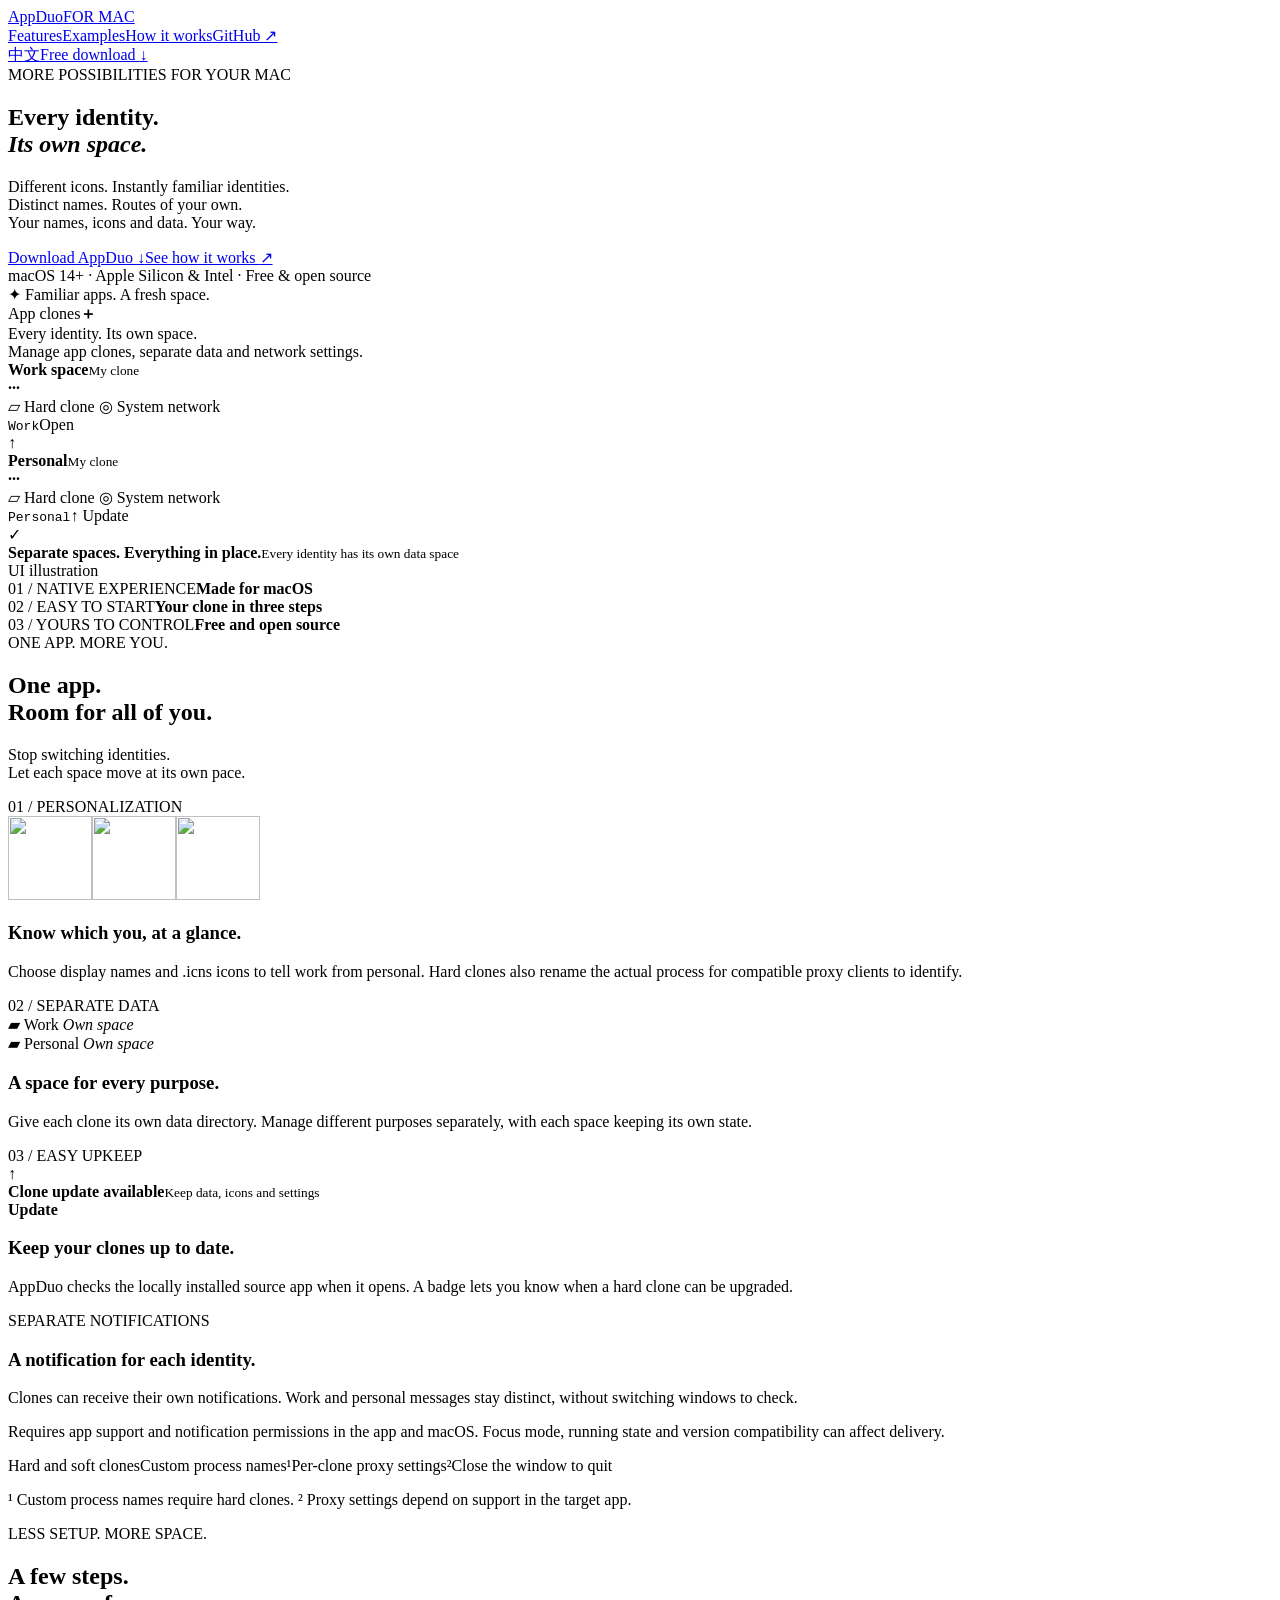
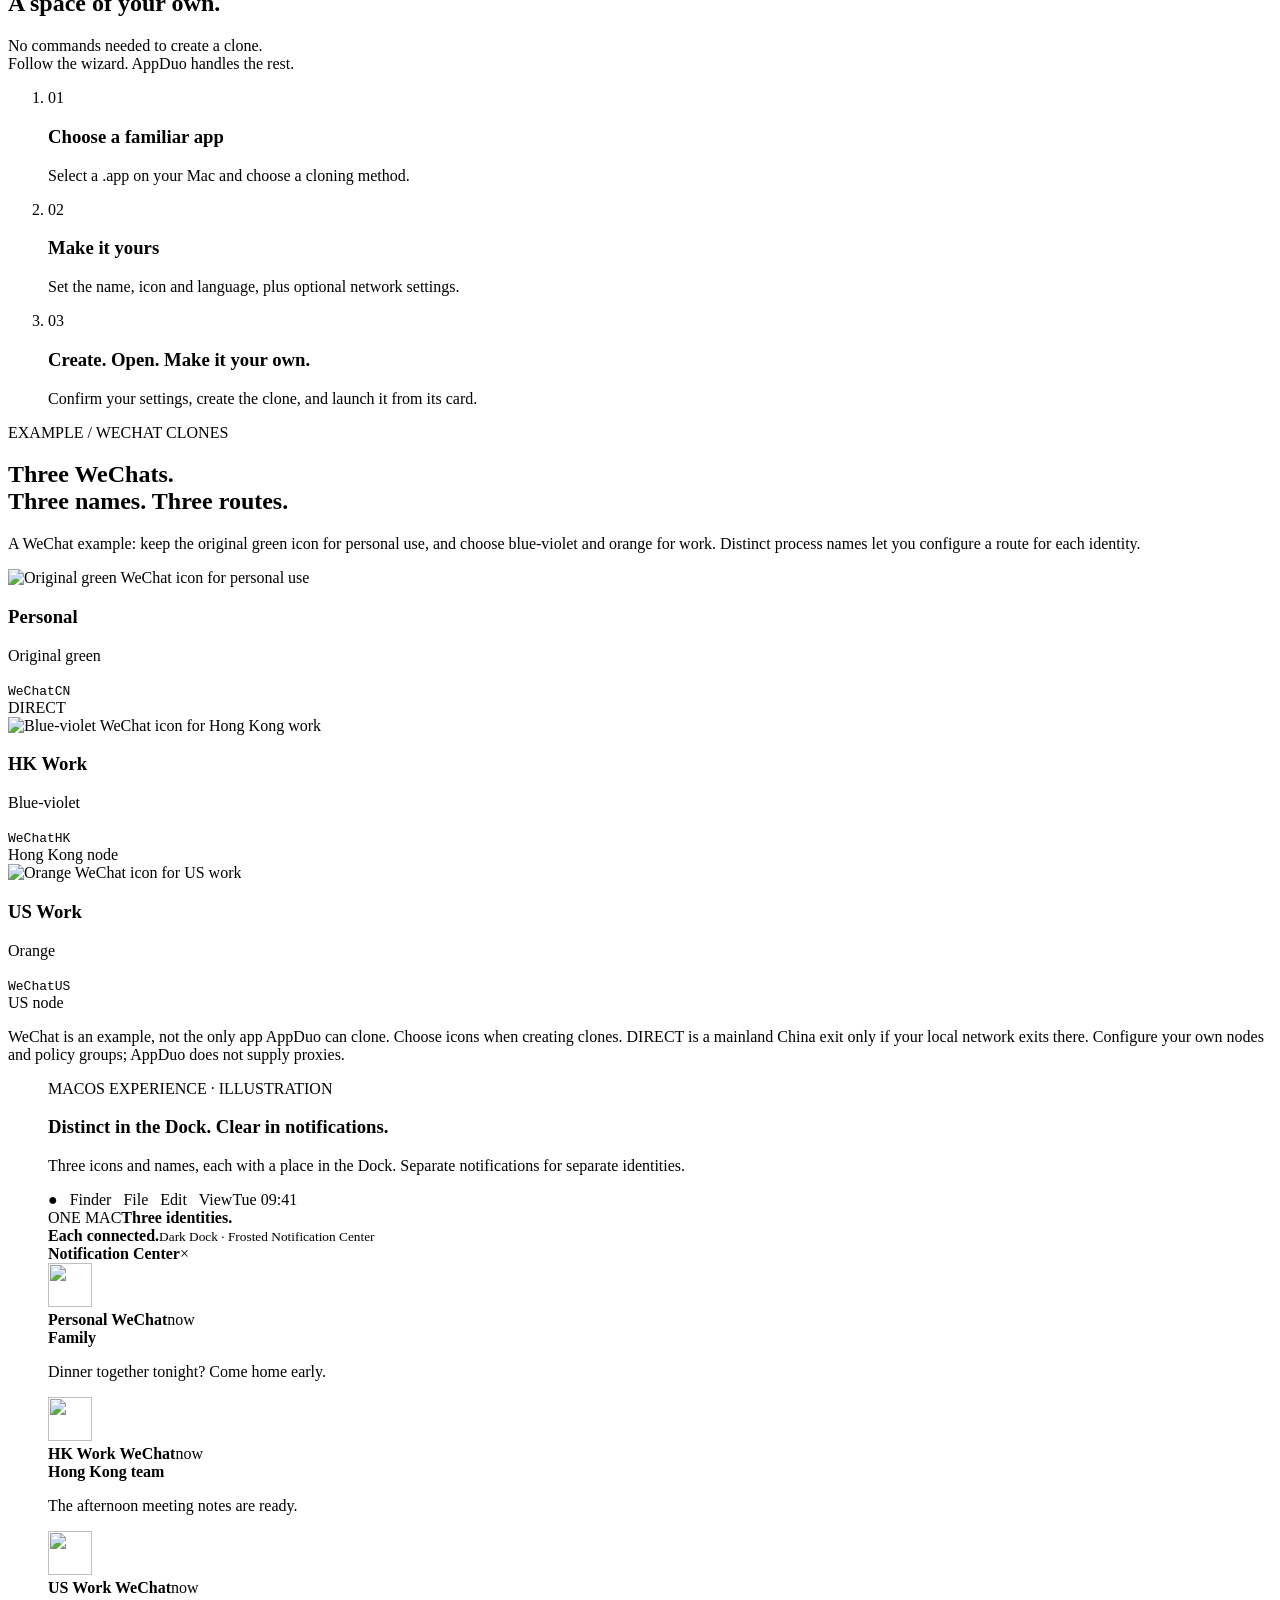
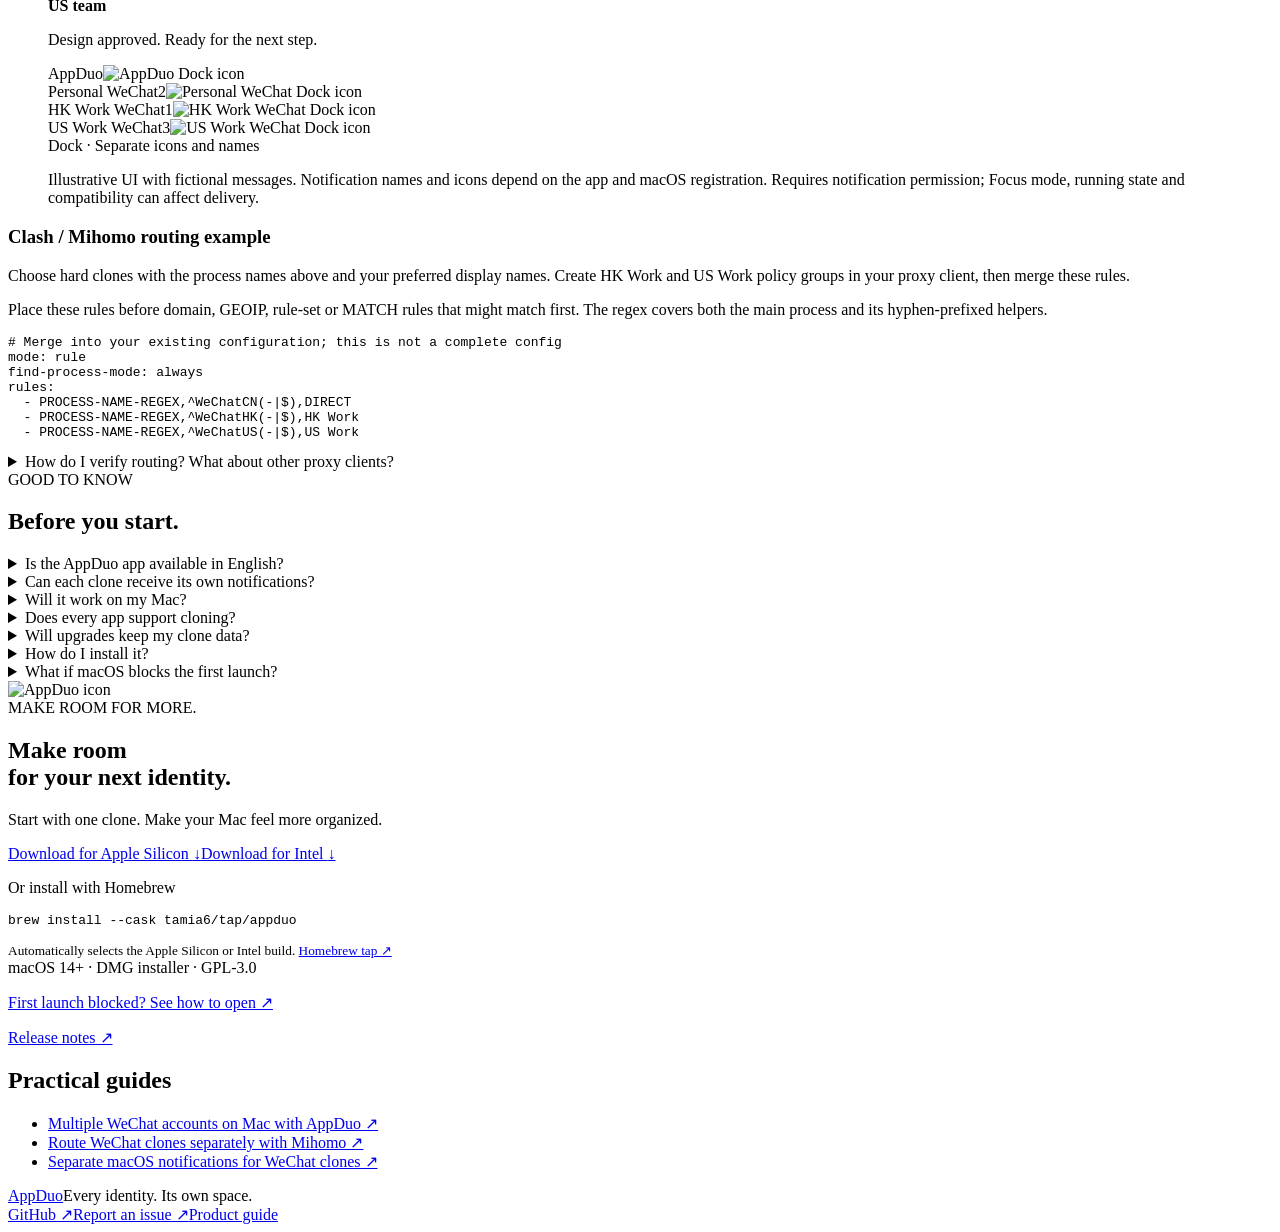
==== commit f79ec535: "Use Homebrew installation wording without personal qualifier" ====
--- a/website/en/index.html
+++ b/website/en/index.html
@@ -21,6 +21,6 @@
   - PROCESS-NAME-REGEX,^WeChatHK(-|$),HK Work
   - PROCESS-NAME-REGEX,^WeChatUS(-|$),US Work</code></pre></div>
 <details class="routing-help"><summary>How do I verify routing? What about other proxy clients?</summary><p>Your client must capture connections and identify local processes. WeChat may ignore the system HTTP proxy; use a mode such as TUN according to your client documentation. Check the process name, matched rule and outbound policy for WeChatCN, WeChatHK and WeChatUS in the connection list.</p><p>Other clients with process-name, path or regex rules require their own syntax. This YAML requires Mihomo PROCESS-NAME-REGEX support; it is not universal Clash syntax. A display-name change alone is insufficient. Soft clones use the original process. Environment-variable proxy settings are a separate mechanism and depend on app support.</p><p><a href="https://wiki.metacubex.one/en/config/rules/">Read the official Mihomo rule documentation ↗</a></p></details></section>
-<section class="faq wrap"><div><div class="eyebrow">GOOD TO KNOW</div><h2>Before you start.</h2></div><div class="questions"><details><summary>Is the AppDuo app available in English?</summary><p>The app interface is currently Chinese. This English website and README describe its features; the language setting in AppDuo applies to the cloned app.</p></details><details><summary>Can each clone receive its own notifications?</summary><p>Yes, compatible clones can receive separate work and personal notifications. Enable notifications in both the app and macOS. Focus mode, running state and third-party versions can affect delivery. Source names and icons depend on app registration; notifications after a clone quits are not guaranteed.</p></details><details><summary>Will it work on my Mac?</summary><p>Requires macOS 14 or later, on Apple Silicon or Intel. Creating clones requires Apple Command Line Tools. Install them in Terminal with <code>xcode-select --install</code> — no full Xcode installation needed.</p></details><details><summary>Does every app support cloning?</summary><p>AppDuo includes recipes and automatic detection, but third-party versions vary. Login, multiple instances and notifications need to be tested with your target app.</p></details><details><summary>Will upgrades keep my clone data?</summary><p>Upgrades preserve data, icons and settings. Update the locally installed source app first, then open AppDuo to check. Quit the clone before upgrading. If the build fails, the existing clone stays intact.</p></details><details><summary>How do I install it?</summary><p>Download the DMG for your chip and drag AppDuo into Applications, or use the Homebrew command below.</p></details><details id="first-launch"><summary>What if macOS blocks the first launch?</summary><p>Current builds are ad-hoc signed and not notarized by Apple. macOS may warn that the developer cannot be verified or that Apple cannot check for malicious software. Homebrew installs may show the same warning.</p><p>After confirming the app came from this project’s GitHub Releases or personal Homebrew tap, and that you trust this source:</p><ol><li>Try opening AppDuo in Applications. Dismiss the warning if blocked.</li><li>Go to System Settings → Privacy &amp; Security, find the AppDuo warning, and click Open Anyway.</li><li>Authenticate if prompted, then click Open. macOS saves an exception for this app.</li></ol><p>This does not notarize the app. You do not need to disable Gatekeeper or run Terminal commands to remove quarantine attributes. If the app “will damage your computer” or “is damaged”, stop and download it again from the official release; report an issue if it persists. On a managed Mac, contact your administrator if approval is unavailable.</p><p><a href="https://support.apple.com/en-us/102445">Apple’s official opening instructions ↗</a></p></details></div></section>
-<section class="download wrap" id="download"><img src="/AppDuo/assets/appduo.png" alt="AppDuo icon" width="88" height="88"><div class="eyebrow">MAKE ROOM FOR MORE.</div><h2>Make room<br>for your next identity.</h2><p>Start with one clone. Make your Mac feel more organized.</p><div class="download-buttons"><a class="button" href="https://github.com/tamia6/AppDuo/releases/latest/download/AppDuo-arm64.dmg">Download for Apple Silicon <span>↓</span></a><a class="button secondary" href="https://github.com/tamia6/AppDuo/releases/latest/download/AppDuo-x86_64.dmg">Download for Intel <span>↓</span></a></div><div class="brew-install"><p>Or install with Homebrew</p><pre><code>brew install --cask tamia6/tap/appduo</code></pre><small>Automatically selects the Apple Silicon or Intel build. <a href="https://github.com/tamia6/homebrew-tap">Personal tap ↗</a></small></div><span class="compat">macOS 14+ · DMG installer · GPL-3.0</span><p class="first-launch-link"><a href="#first-launch">First launch blocked? See how to open ↗</a></p><a class="release-link" href="https://github.com/tamia6/AppDuo/releases">Release notes ↗</a></section><section class="wrap guide-links" id="guides"><h2>Practical guides</h2><ul><li><a href="https://tamia6.github.io/AppDuo/en/guides/wechat-multiple-accounts/">Multiple WeChat accounts on Mac with AppDuo ↗</a></li><li><a href="https://tamia6.github.io/AppDuo/en/guides/wechat-process-routing/">Route WeChat clones separately with Mihomo ↗</a></li><li><a href="https://tamia6.github.io/AppDuo/en/guides/wechat-notifications/">Separate macOS notifications for WeChat clones ↗</a></li></ul></section></main>
+<section class="faq wrap"><div><div class="eyebrow">GOOD TO KNOW</div><h2>Before you start.</h2></div><div class="questions"><details><summary>Is the AppDuo app available in English?</summary><p>The app interface is currently Chinese. This English website and README describe its features; the language setting in AppDuo applies to the cloned app.</p></details><details><summary>Can each clone receive its own notifications?</summary><p>Yes, compatible clones can receive separate work and personal notifications. Enable notifications in both the app and macOS. Focus mode, running state and third-party versions can affect delivery. Source names and icons depend on app registration; notifications after a clone quits are not guaranteed.</p></details><details><summary>Will it work on my Mac?</summary><p>Requires macOS 14 or later, on Apple Silicon or Intel. Creating clones requires Apple Command Line Tools. Install them in Terminal with <code>xcode-select --install</code> — no full Xcode installation needed.</p></details><details><summary>Does every app support cloning?</summary><p>AppDuo includes recipes and automatic detection, but third-party versions vary. Login, multiple instances and notifications need to be tested with your target app.</p></details><details><summary>Will upgrades keep my clone data?</summary><p>Upgrades preserve data, icons and settings. Update the locally installed source app first, then open AppDuo to check. Quit the clone before upgrading. If the build fails, the existing clone stays intact.</p></details><details><summary>How do I install it?</summary><p>Download the DMG for your chip and drag AppDuo into Applications, or use the Homebrew command below.</p></details><details id="first-launch"><summary>What if macOS blocks the first launch?</summary><p>Current builds are ad-hoc signed and not notarized by Apple. macOS may warn that the developer cannot be verified or that Apple cannot check for malicious software. Homebrew installs may show the same warning.</p><p>After confirming the app came from this project’s GitHub Releases or Homebrew installation, and that you trust this source:</p><ol><li>Try opening AppDuo in Applications. Dismiss the warning if blocked.</li><li>Go to System Settings → Privacy &amp; Security, find the AppDuo warning, and click Open Anyway.</li><li>Authenticate if prompted, then click Open. macOS saves an exception for this app.</li></ol><p>This does not notarize the app. You do not need to disable Gatekeeper or run Terminal commands to remove quarantine attributes. If the app “will damage your computer” or “is damaged”, stop and download it again from the official release; report an issue if it persists. On a managed Mac, contact your administrator if approval is unavailable.</p><p><a href="https://support.apple.com/en-us/102445">Apple’s official opening instructions ↗</a></p></details></div></section>
+<section class="download wrap" id="download"><img src="/AppDuo/assets/appduo.png" alt="AppDuo icon" width="88" height="88"><div class="eyebrow">MAKE ROOM FOR MORE.</div><h2>Make room<br>for your next identity.</h2><p>Start with one clone. Make your Mac feel more organized.</p><div class="download-buttons"><a class="button" href="https://github.com/tamia6/AppDuo/releases/latest/download/AppDuo-arm64.dmg">Download for Apple Silicon <span>↓</span></a><a class="button secondary" href="https://github.com/tamia6/AppDuo/releases/latest/download/AppDuo-x86_64.dmg">Download for Intel <span>↓</span></a></div><div class="brew-install"><p>Or install with Homebrew</p><pre><code>brew install --cask tamia6/tap/appduo</code></pre><small>Automatically selects the Apple Silicon or Intel build. <a href="https://github.com/tamia6/homebrew-tap">Homebrew tap ↗</a></small></div><span class="compat">macOS 14+ · DMG installer · GPL-3.0</span><p class="first-launch-link"><a href="#first-launch">First launch blocked? See how to open ↗</a></p><a class="release-link" href="https://github.com/tamia6/AppDuo/releases">Release notes ↗</a></section><section class="wrap guide-links" id="guides"><h2>Practical guides</h2><ul><li><a href="https://tamia6.github.io/AppDuo/en/guides/wechat-multiple-accounts/">Multiple WeChat accounts on Mac with AppDuo ↗</a></li><li><a href="https://tamia6.github.io/AppDuo/en/guides/wechat-process-routing/">Route WeChat clones separately with Mihomo ↗</a></li><li><a href="https://tamia6.github.io/AppDuo/en/guides/wechat-notifications/">Separate macOS notifications for WeChat clones ↗</a></li></ul></section></main>
 <footer class="wrap"><a class="brand" href="#"><img src="/AppDuo/assets/appduo.png" alt="">AppDuo</a><span>Every identity. Its own space.</span><div><a href="https://github.com/tamia6/AppDuo">GitHub ↗</a><a href="https://github.com/tamia6/AppDuo/issues">Report an issue ↗</a><a href="/AppDuo/en/llms.txt">Product guide</a></div></footer></body></html>
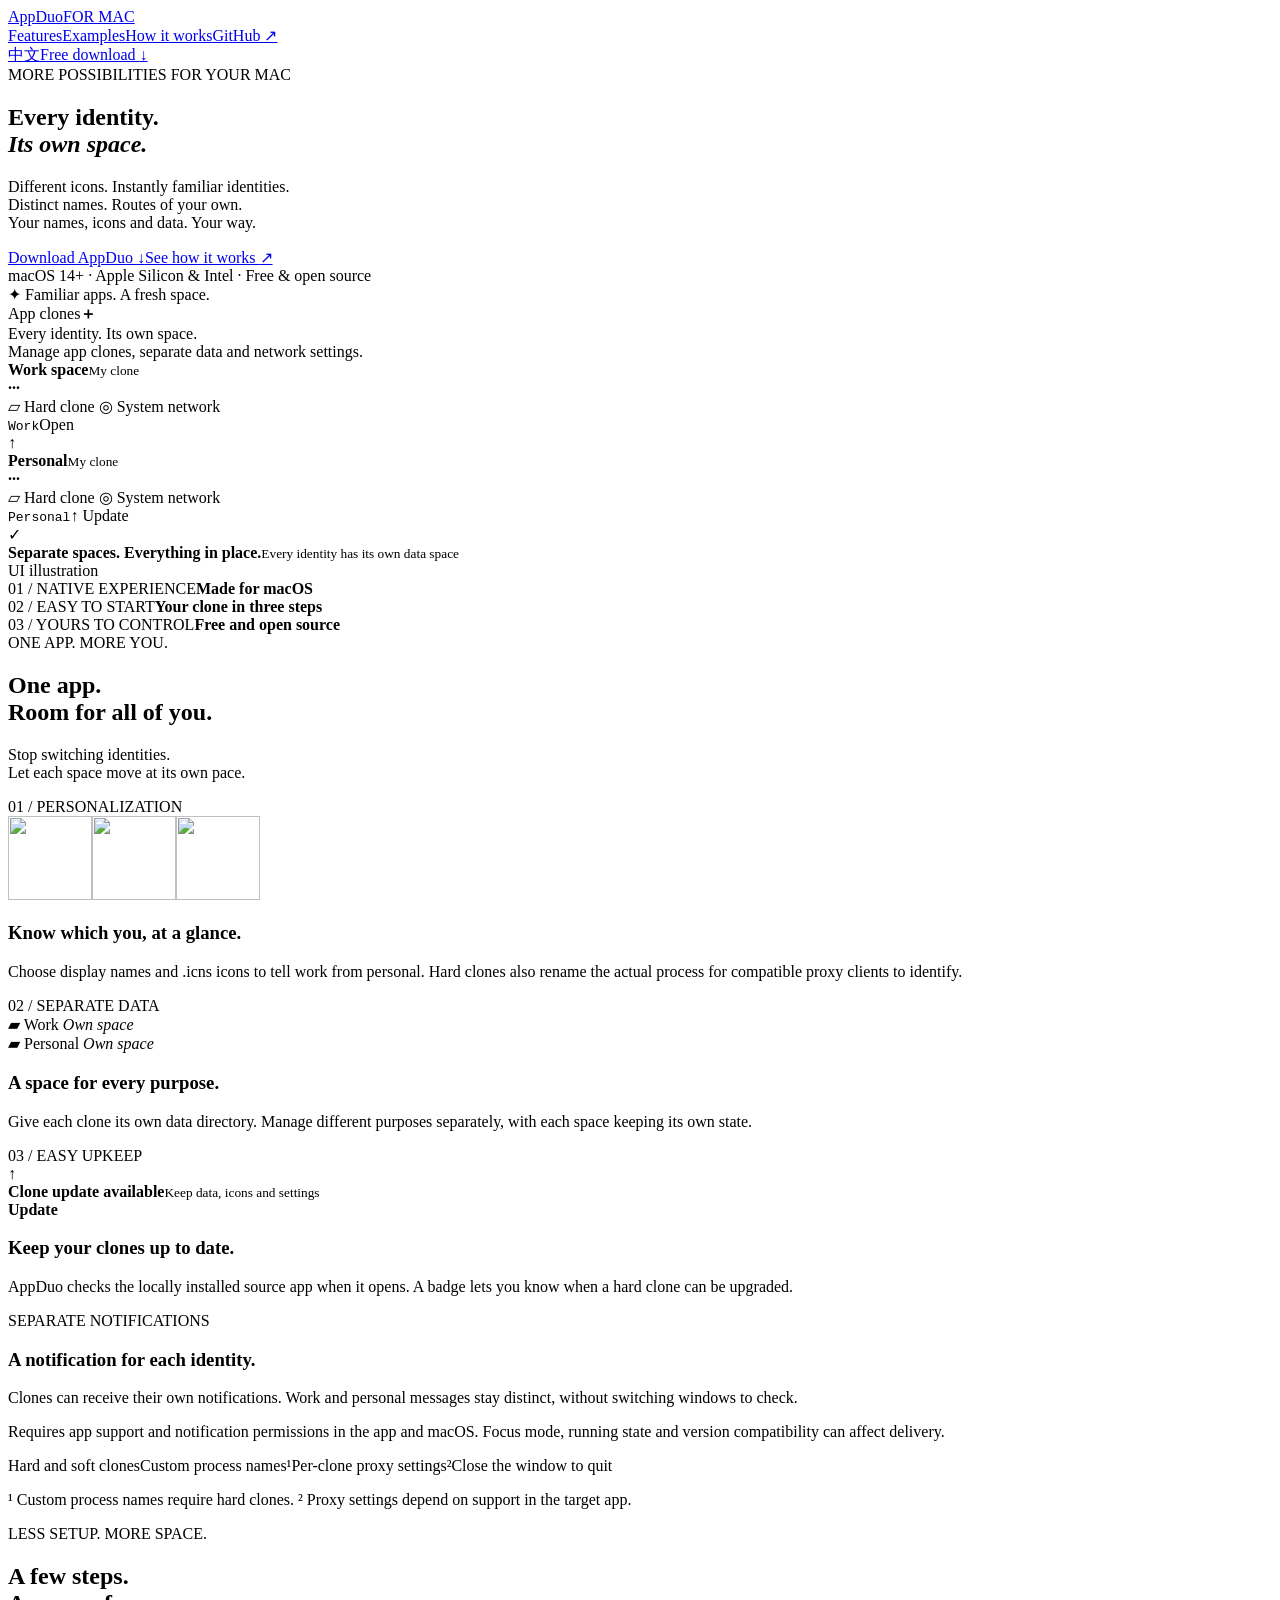
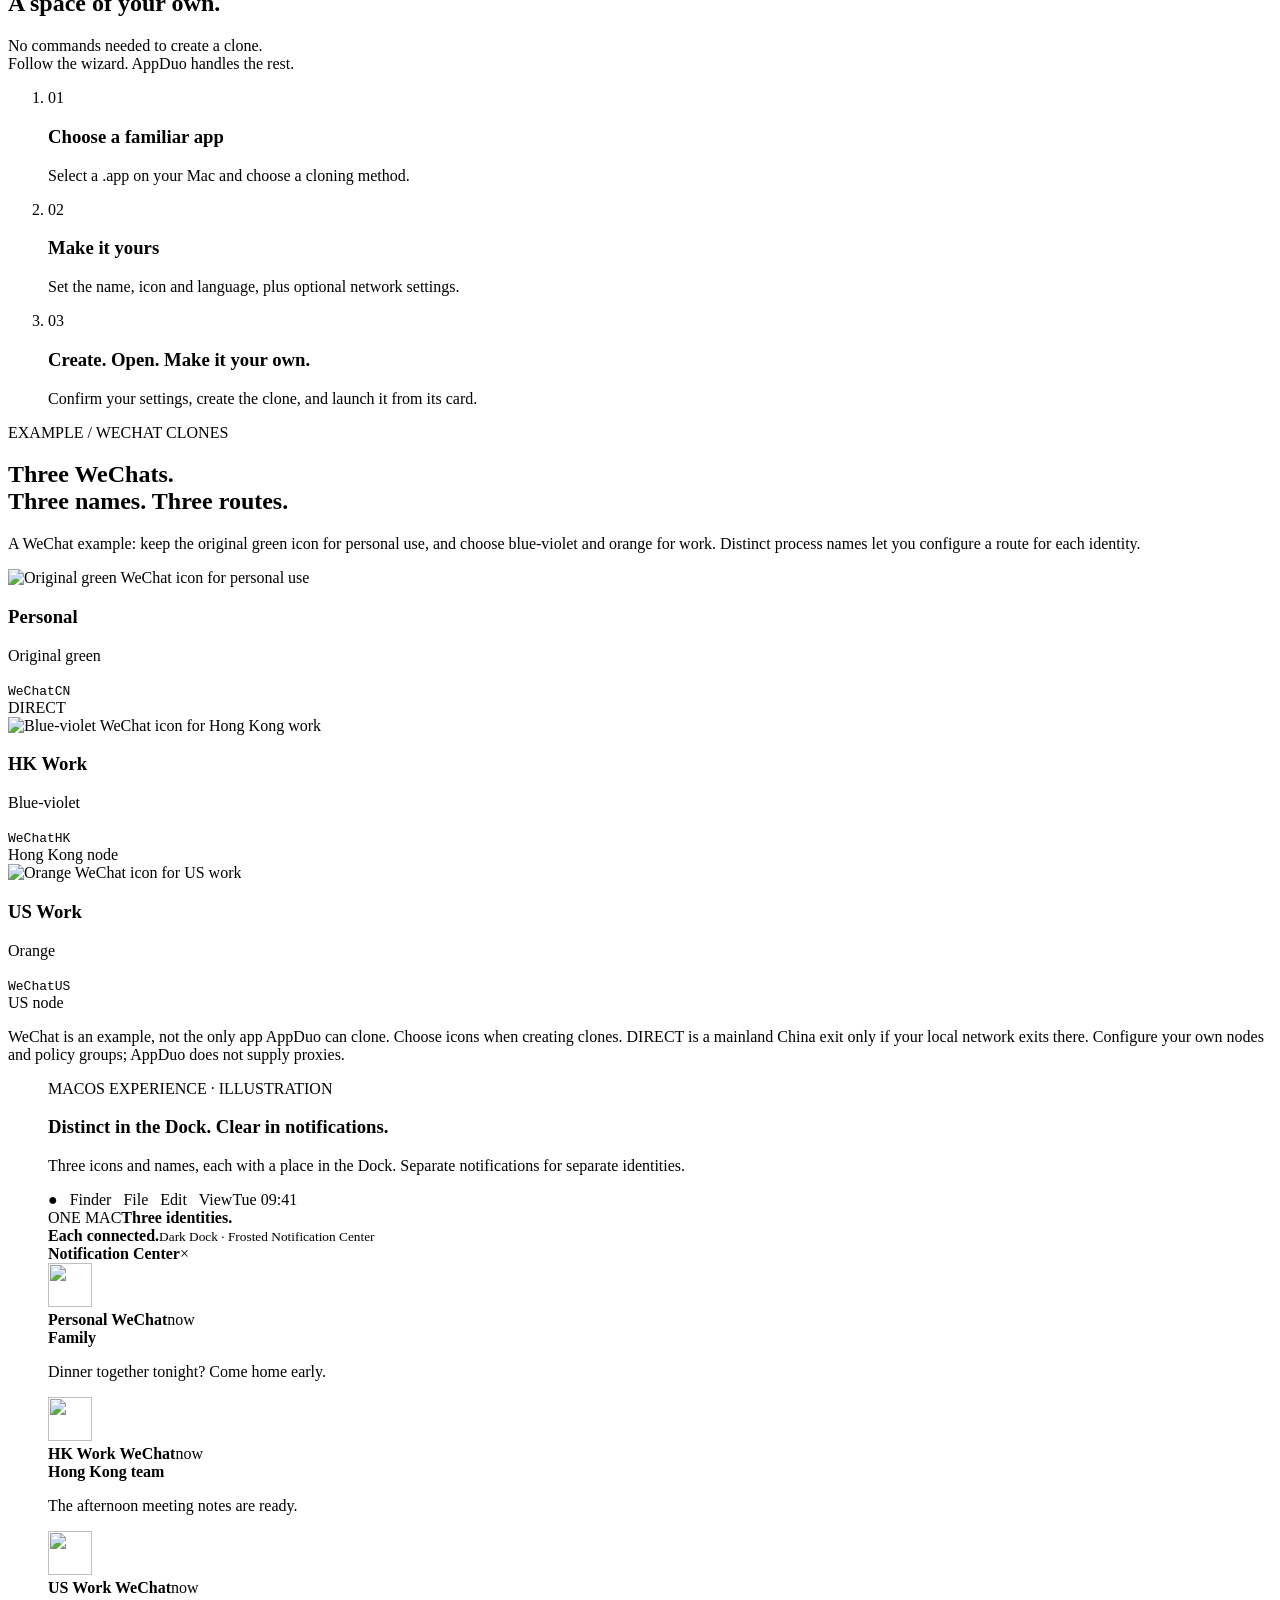
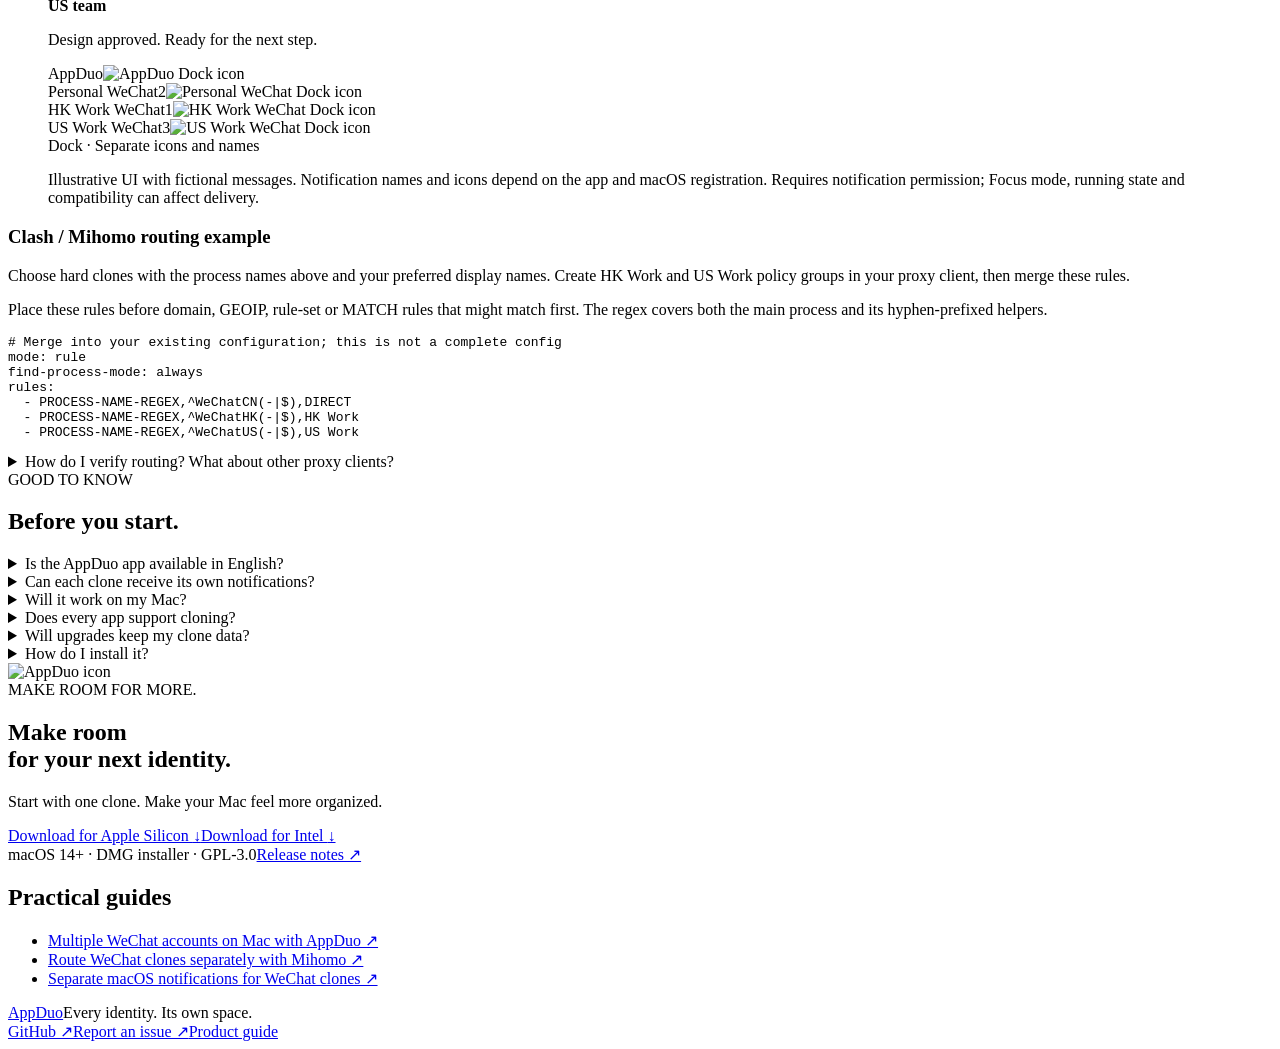
==== commit 7d35dea5: "Publish website branch" ====
--- a/website/en/index.html
+++ b/website/en/index.html
@@ -21,6 +21,6 @@
   - PROCESS-NAME-REGEX,^WeChatHK(-|$),HK Work
   - PROCESS-NAME-REGEX,^WeChatUS(-|$),US Work</code></pre></div>
 <details class="routing-help"><summary>How do I verify routing? What about other proxy clients?</summary><p>Your client must capture connections and identify local processes. WeChat may ignore the system HTTP proxy; use a mode such as TUN according to your client documentation. Check the process name, matched rule and outbound policy for WeChatCN, WeChatHK and WeChatUS in the connection list.</p><p>Other clients with process-name, path or regex rules require their own syntax. This YAML requires Mihomo PROCESS-NAME-REGEX support; it is not universal Clash syntax. A display-name change alone is insufficient. Soft clones use the original process. Environment-variable proxy settings are a separate mechanism and depend on app support.</p><p><a href="https://wiki.metacubex.one/en/config/rules/">Read the official Mihomo rule documentation ↗</a></p></details></section>
-<section class="faq wrap"><div><div class="eyebrow">GOOD TO KNOW</div><h2>Before you start.</h2></div><div class="questions"><details><summary>Is the AppDuo app available in English?</summary><p>The app interface is currently Chinese. This English website and README describe its features; the language setting in AppDuo applies to the cloned app.</p></details><details><summary>Can each clone receive its own notifications?</summary><p>Yes, compatible clones can receive separate work and personal notifications. Enable notifications in both the app and macOS. Focus mode, running state and third-party versions can affect delivery. Source names and icons depend on app registration; notifications after a clone quits are not guaranteed.</p></details><details><summary>Will it work on my Mac?</summary><p>Requires macOS 14 or later, on Apple Silicon or Intel. Creating clones requires Apple Command Line Tools. Install them in Terminal with <code>xcode-select --install</code> — no full Xcode installation needed.</p></details><details><summary>Does every app support cloning?</summary><p>AppDuo includes recipes and automatic detection, but third-party versions vary. Login, multiple instances and notifications need to be tested with your target app.</p></details><details><summary>Will upgrades keep my clone data?</summary><p>Upgrades preserve data, icons and settings. Update the locally installed source app first, then open AppDuo to check. Quit the clone before upgrading. If the build fails, the existing clone stays intact.</p></details><details><summary>How do I install it?</summary><p>Download the DMG for your chip and drag AppDuo into Applications, or use the Homebrew command below.</p></details><details id="first-launch"><summary>What if macOS blocks the first launch?</summary><p>Current builds are ad-hoc signed and not notarized by Apple. macOS may warn that the developer cannot be verified or that Apple cannot check for malicious software. Homebrew installs may show the same warning.</p><p>After confirming the app came from this project’s GitHub Releases or Homebrew installation, and that you trust this source:</p><ol><li>Try opening AppDuo in Applications. Dismiss the warning if blocked.</li><li>Go to System Settings → Privacy &amp; Security, find the AppDuo warning, and click Open Anyway.</li><li>Authenticate if prompted, then click Open. macOS saves an exception for this app.</li></ol><p>This does not notarize the app. You do not need to disable Gatekeeper or run Terminal commands to remove quarantine attributes. If the app “will damage your computer” or “is damaged”, stop and download it again from the official release; report an issue if it persists. On a managed Mac, contact your administrator if approval is unavailable.</p><p><a href="https://support.apple.com/en-us/102445">Apple’s official opening instructions ↗</a></p></details></div></section>
-<section class="download wrap" id="download"><img src="/AppDuo/assets/appduo.png" alt="AppDuo icon" width="88" height="88"><div class="eyebrow">MAKE ROOM FOR MORE.</div><h2>Make room<br>for your next identity.</h2><p>Start with one clone. Make your Mac feel more organized.</p><div class="download-buttons"><a class="button" href="https://github.com/tamia6/AppDuo/releases/latest/download/AppDuo-arm64.dmg">Download for Apple Silicon <span>↓</span></a><a class="button secondary" href="https://github.com/tamia6/AppDuo/releases/latest/download/AppDuo-x86_64.dmg">Download for Intel <span>↓</span></a></div><div class="brew-install"><p>Or install with Homebrew</p><pre><code>brew install --cask tamia6/tap/appduo</code></pre><small>Automatically selects the Apple Silicon or Intel build. <a href="https://github.com/tamia6/homebrew-tap">Homebrew tap ↗</a></small></div><span class="compat">macOS 14+ · DMG installer · GPL-3.0</span><p class="first-launch-link"><a href="#first-launch">First launch blocked? See how to open ↗</a></p><a class="release-link" href="https://github.com/tamia6/AppDuo/releases">Release notes ↗</a></section><section class="wrap guide-links" id="guides"><h2>Practical guides</h2><ul><li><a href="https://tamia6.github.io/AppDuo/en/guides/wechat-multiple-accounts/">Multiple WeChat accounts on Mac with AppDuo ↗</a></li><li><a href="https://tamia6.github.io/AppDuo/en/guides/wechat-process-routing/">Route WeChat clones separately with Mihomo ↗</a></li><li><a href="https://tamia6.github.io/AppDuo/en/guides/wechat-notifications/">Separate macOS notifications for WeChat clones ↗</a></li></ul></section></main>
+<section class="faq wrap"><div><div class="eyebrow">GOOD TO KNOW</div><h2>Before you start.</h2></div><div class="questions"><details><summary>Is the AppDuo app available in English?</summary><p>The app interface is currently Chinese. This English website and README describe its features; the language setting in AppDuo applies to the cloned app.</p></details><details><summary>Can each clone receive its own notifications?</summary><p>Yes, compatible clones can receive separate work and personal notifications. Enable notifications in both the app and macOS. Focus mode, running state and third-party versions can affect delivery. Source names and icons depend on app registration; notifications after a clone quits are not guaranteed.</p></details><details><summary>Will it work on my Mac?</summary><p>Requires macOS 14 or later, on Apple Silicon or Intel. Creating clones requires Apple Command Line Tools. Install them in Terminal with <code>xcode-select --install</code> — no full Xcode installation needed.</p></details><details><summary>Does every app support cloning?</summary><p>AppDuo includes recipes and automatic detection, but third-party versions vary. Login, multiple instances and notifications need to be tested with your target app.</p></details><details><summary>Will upgrades keep my clone data?</summary><p>Upgrades preserve data, icons and settings. Update the locally installed source app first, then open AppDuo to check. Quit the clone before upgrading. If the build fails, the existing clone stays intact.</p></details><details><summary>How do I install it?</summary><p>Download the DMG for your chip and drag AppDuo into Applications. Current builds are not notarized by Apple. If macOS blocks opening, verify the download source, then allow it in System Settings → Privacy &amp; Security.</p></details></div></section>
+<section class="download wrap" id="download"><img src="/AppDuo/assets/appduo.png" alt="AppDuo icon" width="88" height="88"><div class="eyebrow">MAKE ROOM FOR MORE.</div><h2>Make room<br>for your next identity.</h2><p>Start with one clone. Make your Mac feel more organized.</p><div class="download-buttons"><a class="button" href="https://github.com/tamia6/AppDuo/releases/latest/download/AppDuo-arm64.dmg">Download for Apple Silicon <span>↓</span></a><a class="button secondary" href="https://github.com/tamia6/AppDuo/releases/latest/download/AppDuo-x86_64.dmg">Download for Intel <span>↓</span></a></div><span class="compat">macOS 14+ · DMG installer · GPL-3.0</span><a class="release-link" href="https://github.com/tamia6/AppDuo/releases">Release notes ↗</a></section><section class="wrap guide-links" id="guides"><h2>Practical guides</h2><ul><li><a href="https://tamia6.github.io/AppDuo/en/guides/wechat-multiple-accounts/">Multiple WeChat accounts on Mac with AppDuo ↗</a></li><li><a href="https://tamia6.github.io/AppDuo/en/guides/wechat-process-routing/">Route WeChat clones separately with Mihomo ↗</a></li><li><a href="https://tamia6.github.io/AppDuo/en/guides/wechat-notifications/">Separate macOS notifications for WeChat clones ↗</a></li></ul></section></main>
 <footer class="wrap"><a class="brand" href="#"><img src="/AppDuo/assets/appduo.png" alt="">AppDuo</a><span>Every identity. Its own space.</span><div><a href="https://github.com/tamia6/AppDuo">GitHub ↗</a><a href="https://github.com/tamia6/AppDuo/issues">Report an issue ↗</a><a href="/AppDuo/en/llms.txt">Product guide</a></div></footer></body></html>
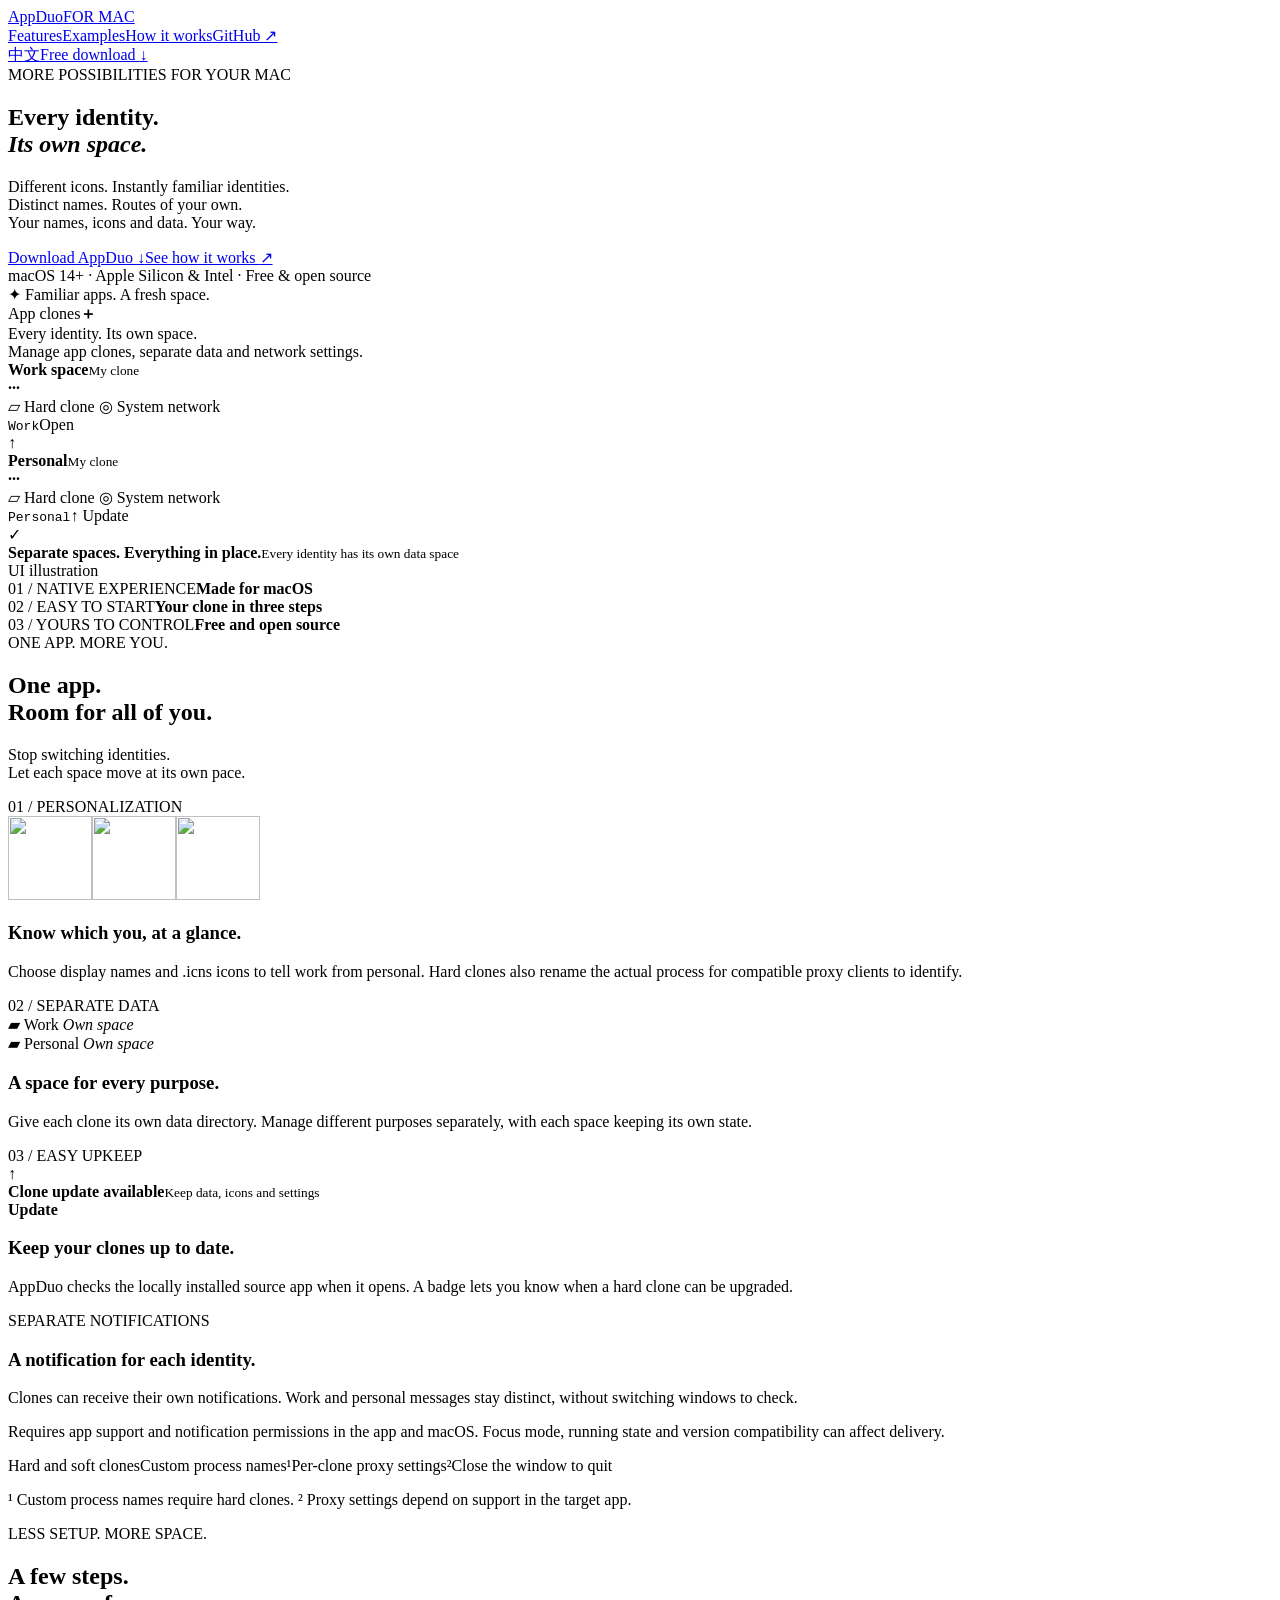
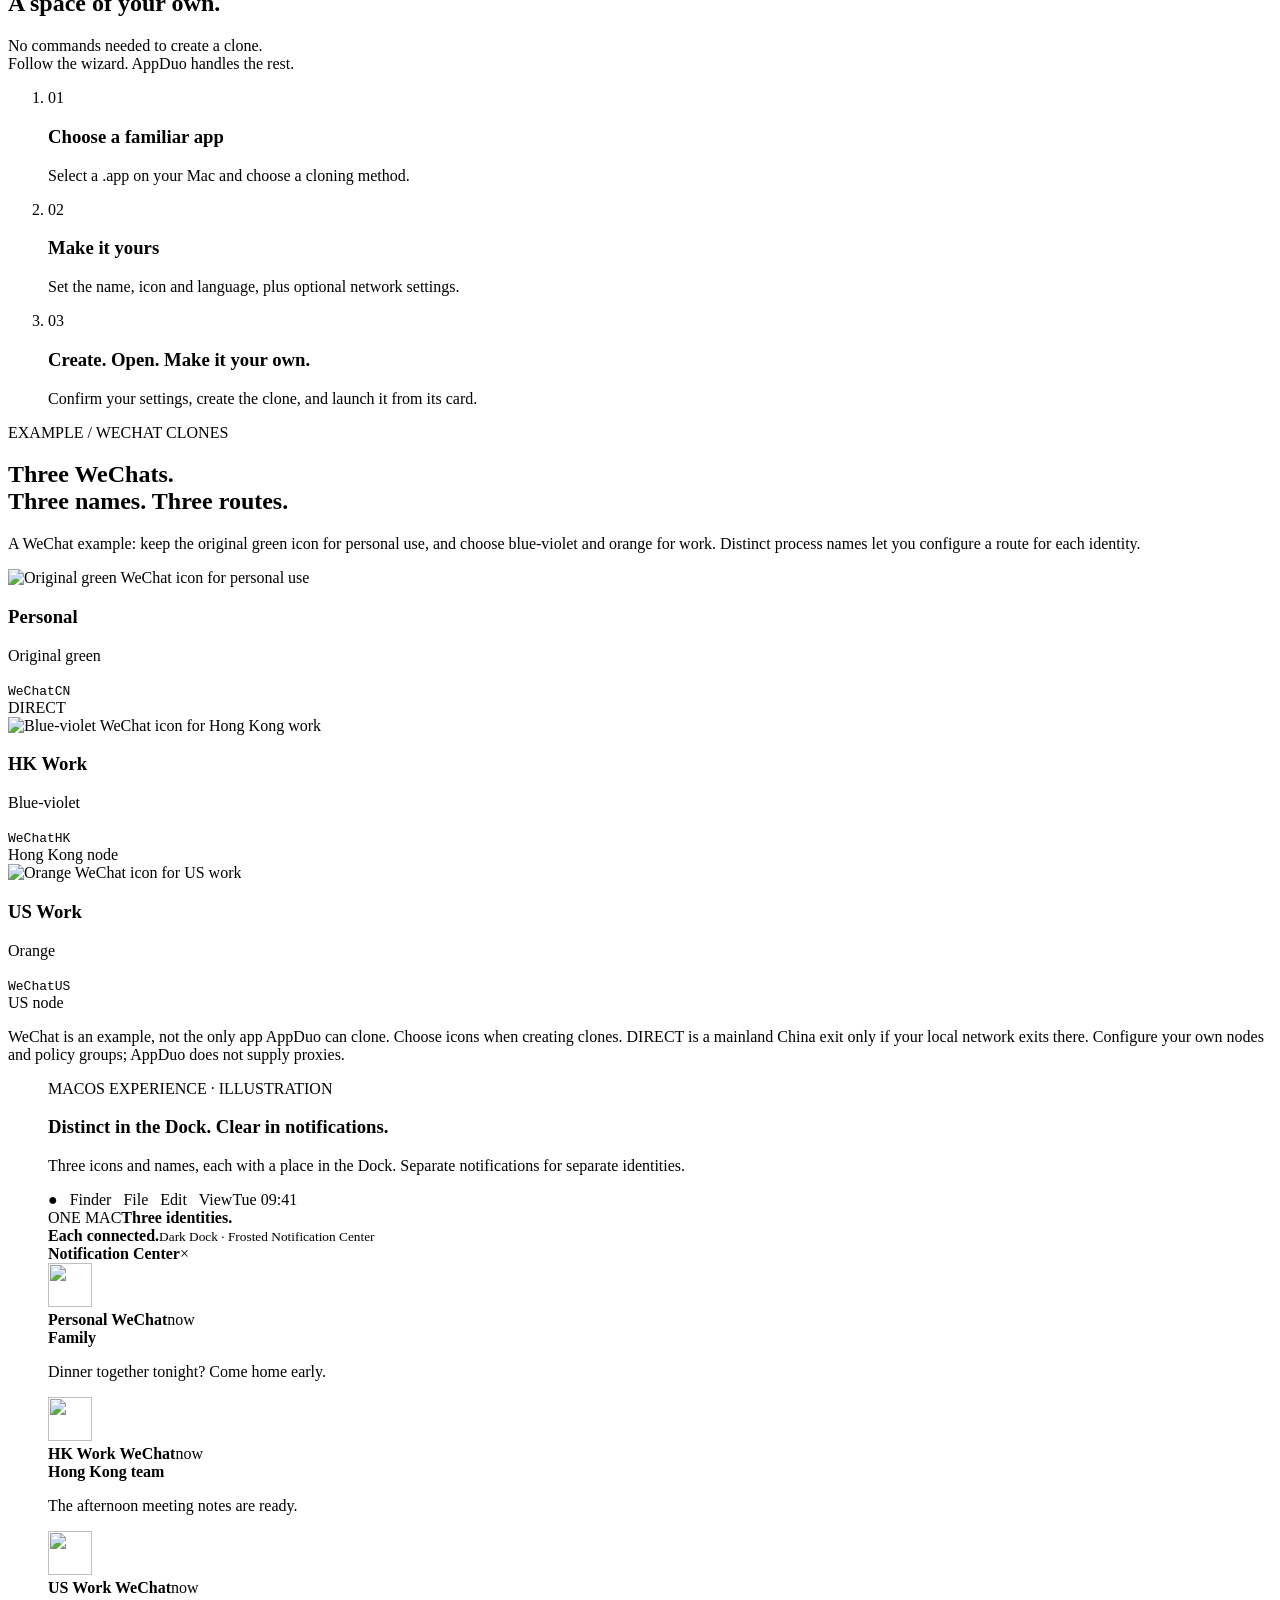
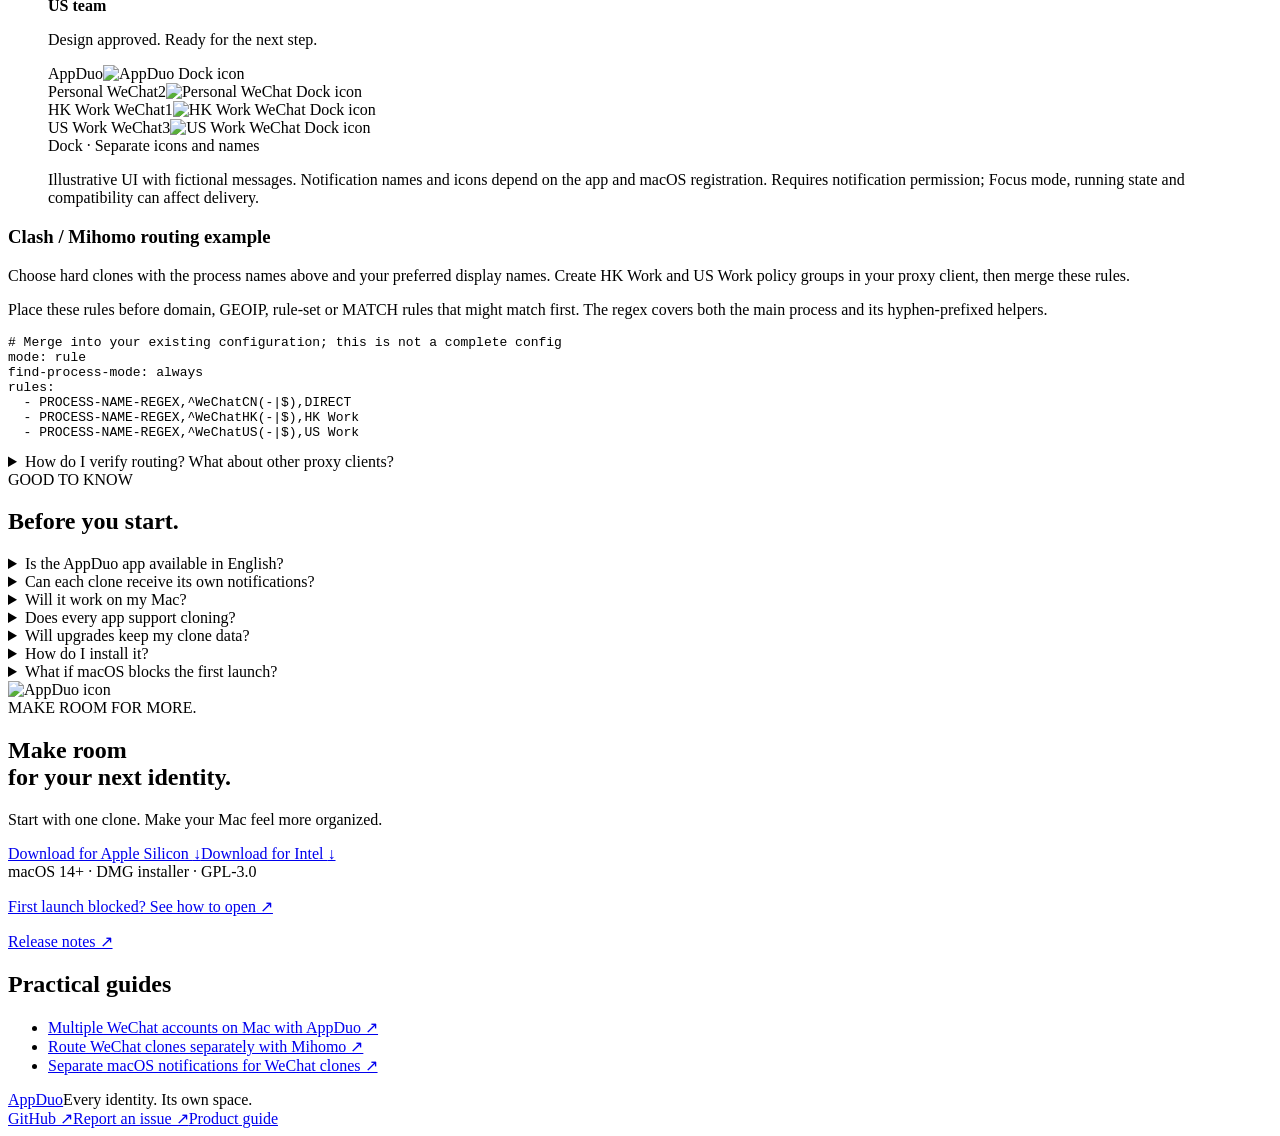
==== commit 0c6d1146: "Preserve first-launch help without Homebrew on the website" ====
--- a/website/en/index.html
+++ b/website/en/index.html
@@ -21,6 +21,6 @@
   - PROCESS-NAME-REGEX,^WeChatHK(-|$),HK Work
   - PROCESS-NAME-REGEX,^WeChatUS(-|$),US Work</code></pre></div>
 <details class="routing-help"><summary>How do I verify routing? What about other proxy clients?</summary><p>Your client must capture connections and identify local processes. WeChat may ignore the system HTTP proxy; use a mode such as TUN according to your client documentation. Check the process name, matched rule and outbound policy for WeChatCN, WeChatHK and WeChatUS in the connection list.</p><p>Other clients with process-name, path or regex rules require their own syntax. This YAML requires Mihomo PROCESS-NAME-REGEX support; it is not universal Clash syntax. A display-name change alone is insufficient. Soft clones use the original process. Environment-variable proxy settings are a separate mechanism and depend on app support.</p><p><a href="https://wiki.metacubex.one/en/config/rules/">Read the official Mihomo rule documentation ↗</a></p></details></section>
-<section class="faq wrap"><div><div class="eyebrow">GOOD TO KNOW</div><h2>Before you start.</h2></div><div class="questions"><details><summary>Is the AppDuo app available in English?</summary><p>The app interface is currently Chinese. This English website and README describe its features; the language setting in AppDuo applies to the cloned app.</p></details><details><summary>Can each clone receive its own notifications?</summary><p>Yes, compatible clones can receive separate work and personal notifications. Enable notifications in both the app and macOS. Focus mode, running state and third-party versions can affect delivery. Source names and icons depend on app registration; notifications after a clone quits are not guaranteed.</p></details><details><summary>Will it work on my Mac?</summary><p>Requires macOS 14 or later, on Apple Silicon or Intel. Creating clones requires Apple Command Line Tools. Install them in Terminal with <code>xcode-select --install</code> — no full Xcode installation needed.</p></details><details><summary>Does every app support cloning?</summary><p>AppDuo includes recipes and automatic detection, but third-party versions vary. Login, multiple instances and notifications need to be tested with your target app.</p></details><details><summary>Will upgrades keep my clone data?</summary><p>Upgrades preserve data, icons and settings. Update the locally installed source app first, then open AppDuo to check. Quit the clone before upgrading. If the build fails, the existing clone stays intact.</p></details><details><summary>How do I install it?</summary><p>Download the DMG for your chip and drag AppDuo into Applications. Current builds are not notarized by Apple. If macOS blocks opening, verify the download source, then allow it in System Settings → Privacy &amp; Security.</p></details></div></section>
-<section class="download wrap" id="download"><img src="/AppDuo/assets/appduo.png" alt="AppDuo icon" width="88" height="88"><div class="eyebrow">MAKE ROOM FOR MORE.</div><h2>Make room<br>for your next identity.</h2><p>Start with one clone. Make your Mac feel more organized.</p><div class="download-buttons"><a class="button" href="https://github.com/tamia6/AppDuo/releases/latest/download/AppDuo-arm64.dmg">Download for Apple Silicon <span>↓</span></a><a class="button secondary" href="https://github.com/tamia6/AppDuo/releases/latest/download/AppDuo-x86_64.dmg">Download for Intel <span>↓</span></a></div><span class="compat">macOS 14+ · DMG installer · GPL-3.0</span><a class="release-link" href="https://github.com/tamia6/AppDuo/releases">Release notes ↗</a></section><section class="wrap guide-links" id="guides"><h2>Practical guides</h2><ul><li><a href="https://tamia6.github.io/AppDuo/en/guides/wechat-multiple-accounts/">Multiple WeChat accounts on Mac with AppDuo ↗</a></li><li><a href="https://tamia6.github.io/AppDuo/en/guides/wechat-process-routing/">Route WeChat clones separately with Mihomo ↗</a></li><li><a href="https://tamia6.github.io/AppDuo/en/guides/wechat-notifications/">Separate macOS notifications for WeChat clones ↗</a></li></ul></section></main>
+<section class="faq wrap"><div><div class="eyebrow">GOOD TO KNOW</div><h2>Before you start.</h2></div><div class="questions"><details><summary>Is the AppDuo app available in English?</summary><p>The app interface is currently Chinese. This English website and README describe its features; the language setting in AppDuo applies to the cloned app.</p></details><details><summary>Can each clone receive its own notifications?</summary><p>Yes, compatible clones can receive separate work and personal notifications. Enable notifications in both the app and macOS. Focus mode, running state and third-party versions can affect delivery. Source names and icons depend on app registration; notifications after a clone quits are not guaranteed.</p></details><details><summary>Will it work on my Mac?</summary><p>Requires macOS 14 or later, on Apple Silicon or Intel. Creating clones requires Apple Command Line Tools. Install them in Terminal with <code>xcode-select --install</code> — no full Xcode installation needed.</p></details><details><summary>Does every app support cloning?</summary><p>AppDuo includes recipes and automatic detection, but third-party versions vary. Login, multiple instances and notifications need to be tested with your target app.</p></details><details><summary>Will upgrades keep my clone data?</summary><p>Upgrades preserve data, icons and settings. Update the locally installed source app first, then open AppDuo to check. Quit the clone before upgrading. If the build fails, the existing clone stays intact.</p></details><details><summary>How do I install it?</summary><p>Download the DMG for your chip and drag AppDuo into Applications.</p></details><details id="first-launch"><summary>What if macOS blocks the first launch?</summary><p>Current builds are ad-hoc signed and not notarized by Apple. macOS may warn that the developer cannot be verified or that Apple cannot check for malicious software.</p><p>After confirming the app came from this project’s GitHub Releases, and that you trust this source:</p><ol><li>Try opening AppDuo in Applications. Dismiss the warning if blocked.</li><li>Go to System Settings → Privacy &amp; Security, find the AppDuo warning, and click Open Anyway.</li><li>Authenticate if prompted, then click Open. macOS saves an exception for this app.</li></ol><p>This does not notarize the app. You do not need to disable Gatekeeper or run Terminal commands to remove quarantine attributes. If the app “will damage your computer” or “is damaged”, stop and download it again from the official release; report an issue if it persists. On a managed Mac, contact your administrator if approval is unavailable.</p><p><a href="https://support.apple.com/en-us/102445">Apple’s official opening instructions ↗</a></p></details></div></section>
+<section class="download wrap" id="download"><img src="/AppDuo/assets/appduo.png" alt="AppDuo icon" width="88" height="88"><div class="eyebrow">MAKE ROOM FOR MORE.</div><h2>Make room<br>for your next identity.</h2><p>Start with one clone. Make your Mac feel more organized.</p><div class="download-buttons"><a class="button" href="https://github.com/tamia6/AppDuo/releases/latest/download/AppDuo-arm64.dmg">Download for Apple Silicon <span>↓</span></a><a class="button secondary" href="https://github.com/tamia6/AppDuo/releases/latest/download/AppDuo-x86_64.dmg">Download for Intel <span>↓</span></a></div><span class="compat">macOS 14+ · DMG installer · GPL-3.0</span><p class="first-launch-link"><a href="#first-launch">First launch blocked? See how to open ↗</a></p><a class="release-link" href="https://github.com/tamia6/AppDuo/releases">Release notes ↗</a></section><section class="wrap guide-links" id="guides"><h2>Practical guides</h2><ul><li><a href="https://tamia6.github.io/AppDuo/en/guides/wechat-multiple-accounts/">Multiple WeChat accounts on Mac with AppDuo ↗</a></li><li><a href="https://tamia6.github.io/AppDuo/en/guides/wechat-process-routing/">Route WeChat clones separately with Mihomo ↗</a></li><li><a href="https://tamia6.github.io/AppDuo/en/guides/wechat-notifications/">Separate macOS notifications for WeChat clones ↗</a></li></ul></section></main>
 <footer class="wrap"><a class="brand" href="#"><img src="/AppDuo/assets/appduo.png" alt="">AppDuo</a><span>Every identity. Its own space.</span><div><a href="https://github.com/tamia6/AppDuo">GitHub ↗</a><a href="https://github.com/tamia6/AppDuo/issues">Report an issue ↗</a><a href="/AppDuo/en/llms.txt">Product guide</a></div></footer></body></html>
